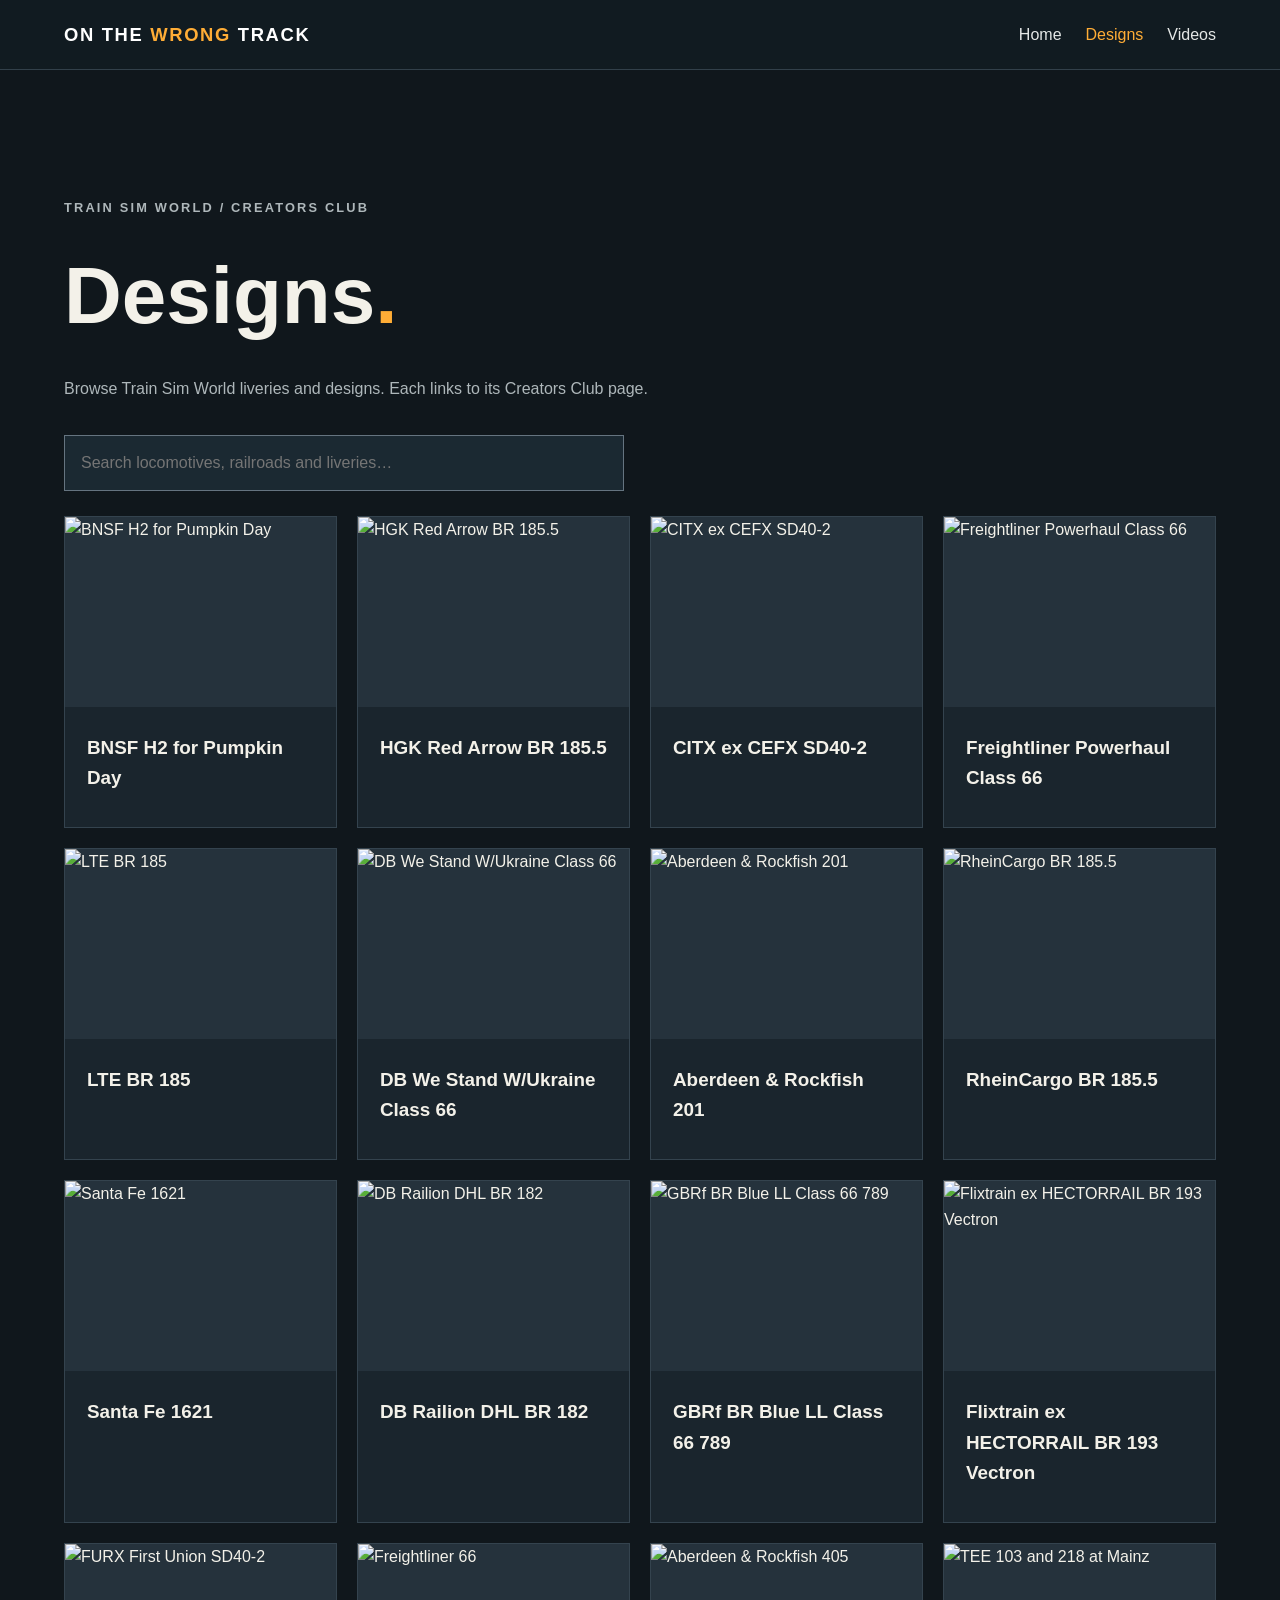
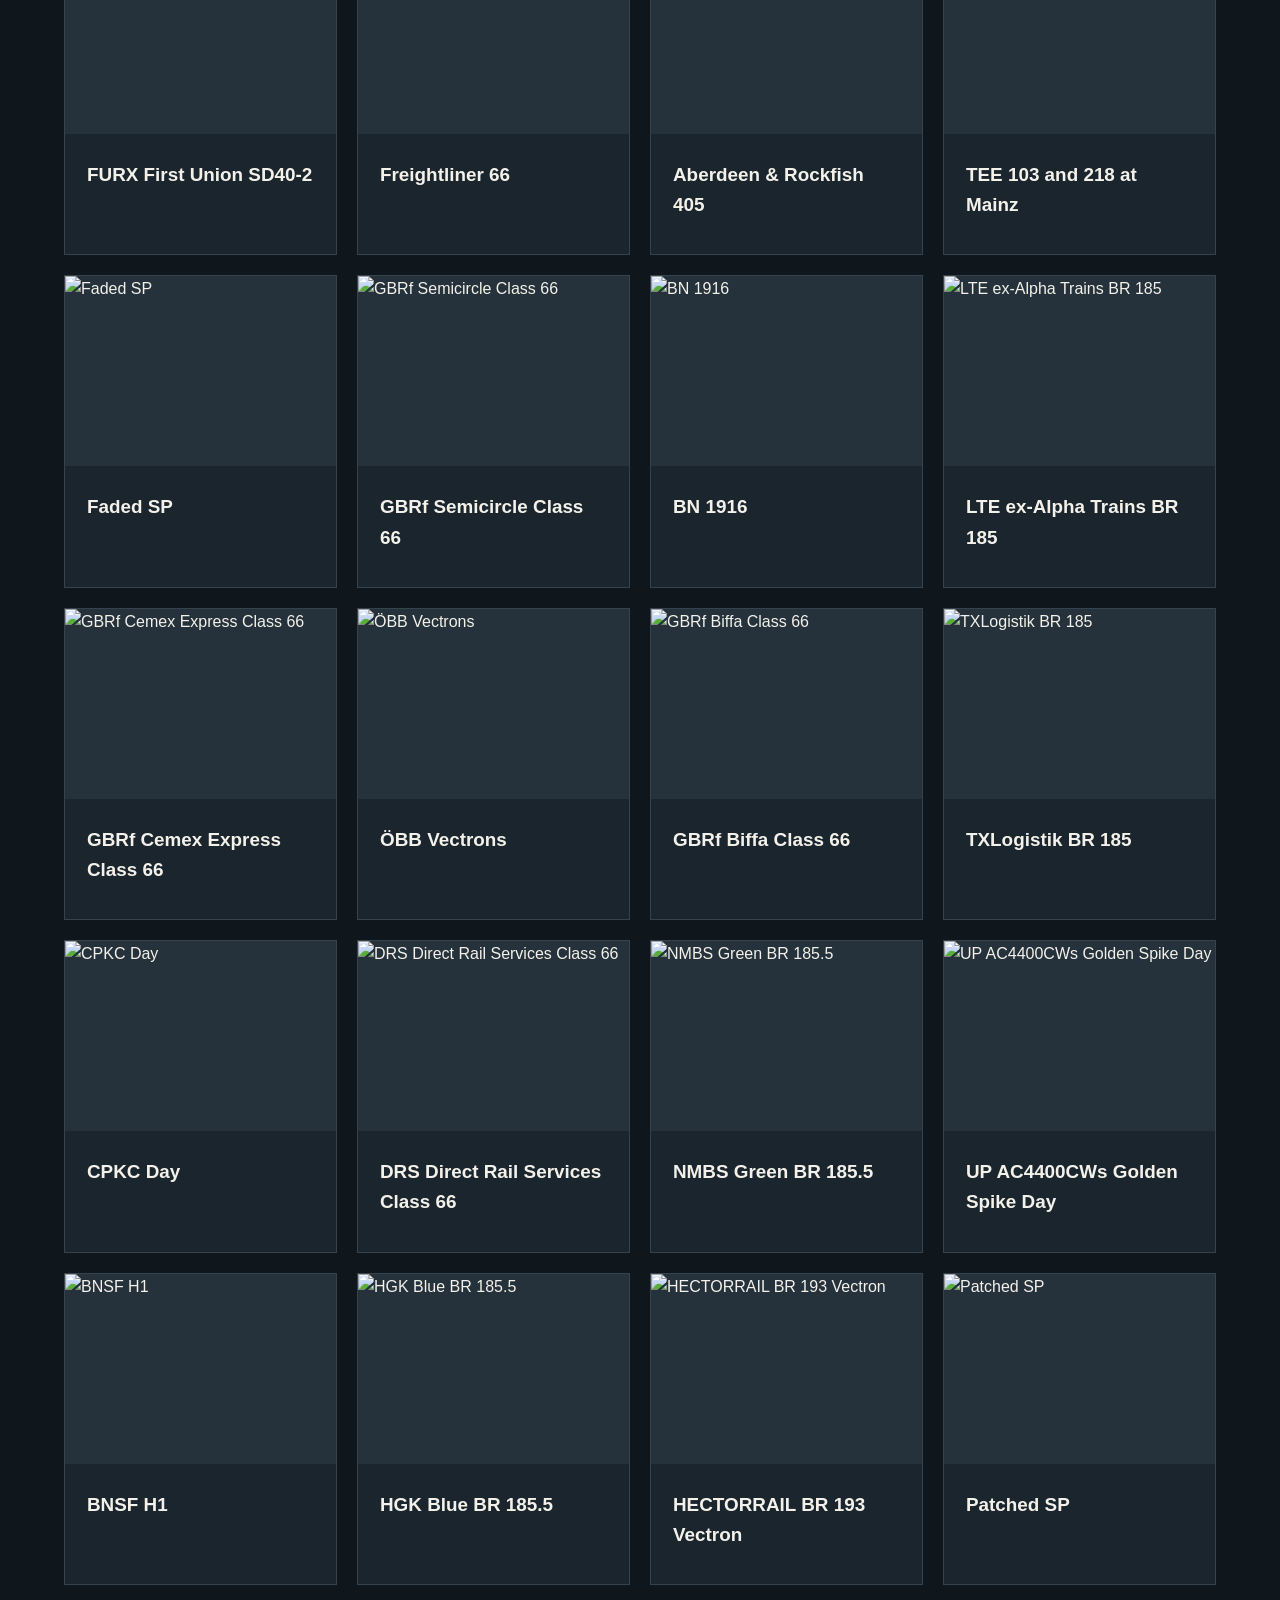
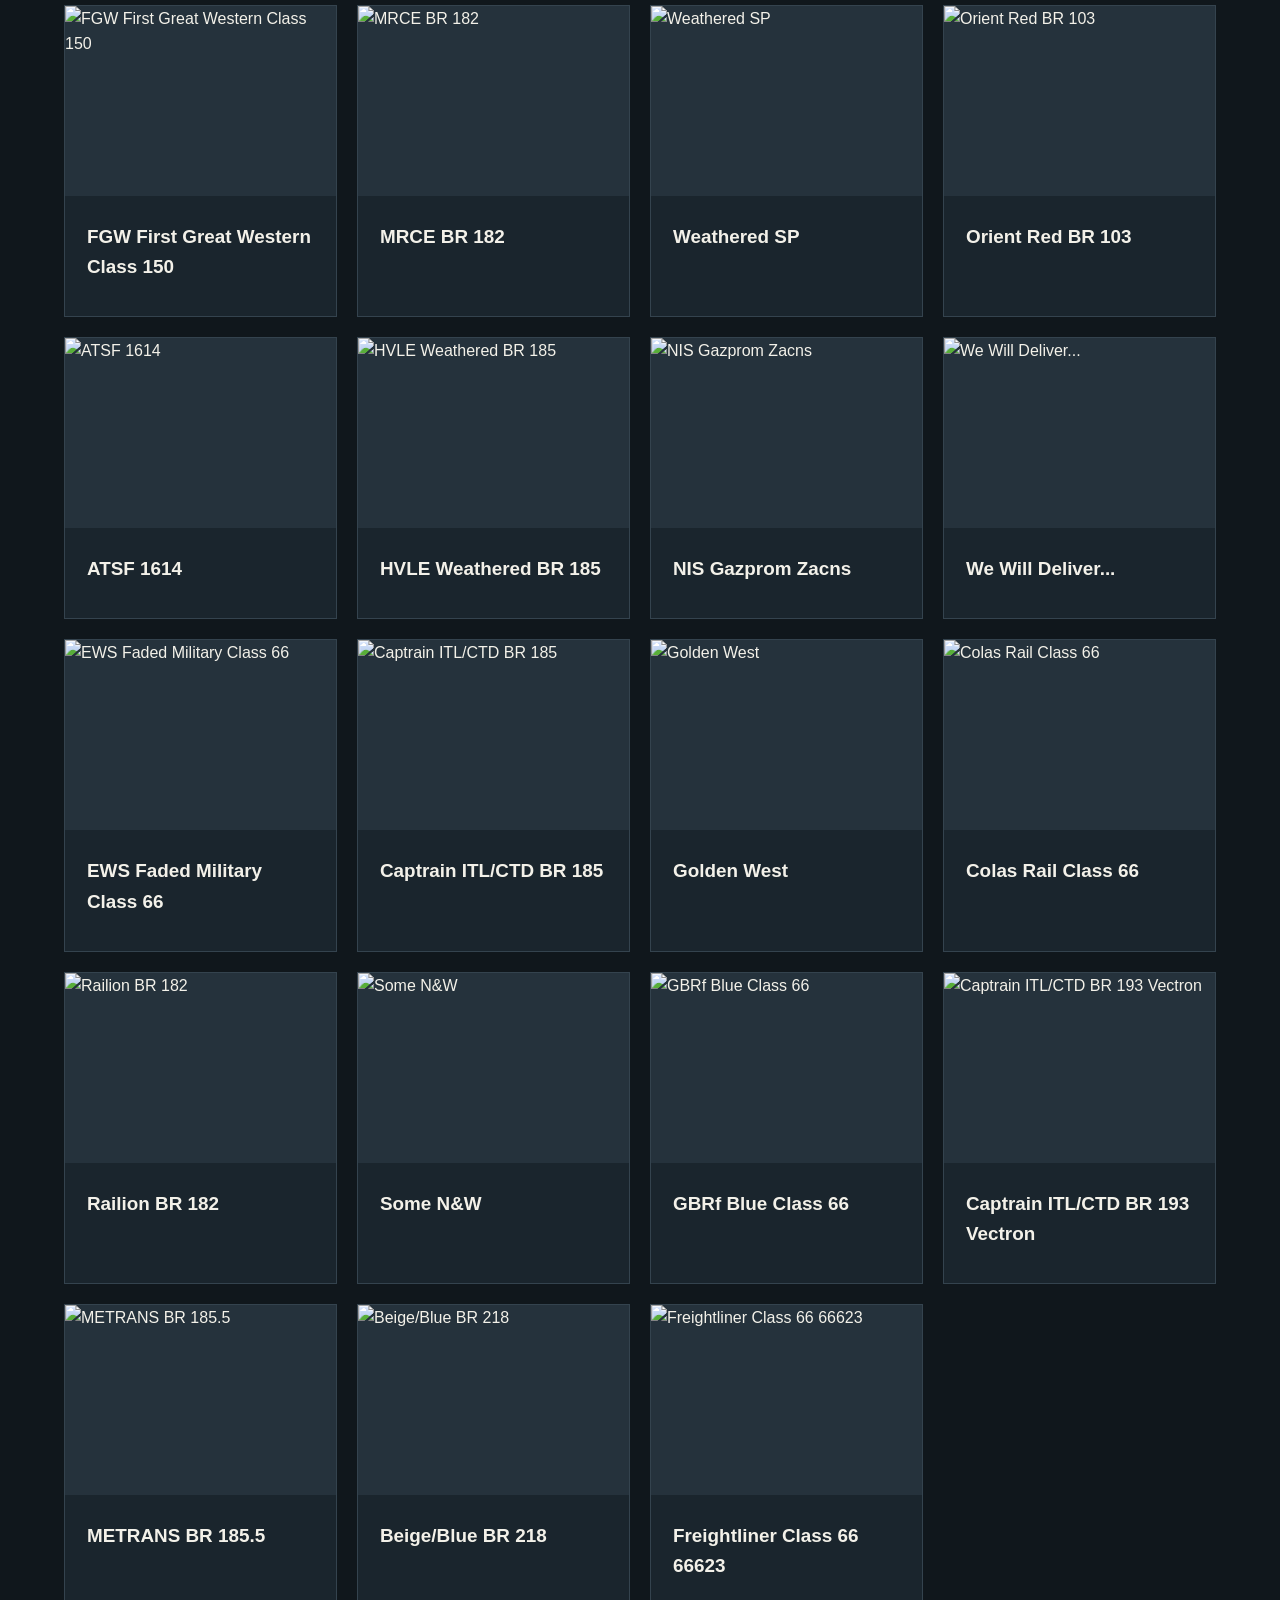
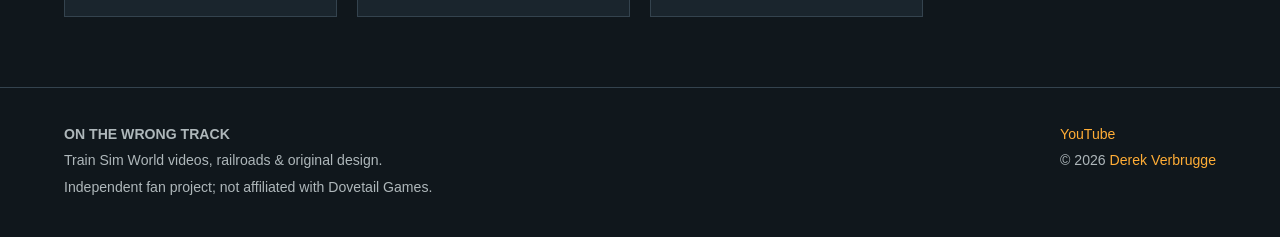
==== designs.html @ 0ad1ffff "Refresh cached styling and clickable design cards" ====
<!doctype html><html lang="en"><head><meta charset="utf-8"><meta name="viewport" content="width=device-width,initial-scale=1"><title>Designs | On the Wrong Track</title><link rel="stylesheet" href="style.css?v=20261029d"></head><body><div data-header></div><main><section class="pagehead"><p class="eyebrow">TRAIN SIM WORLD / CREATORS CLUB</p><h1>Designs<span class="accent">.</span></h1><p>Browse Train Sim World liveries and designs. Each links to its Creators Club page.</p><input id="search" type="search" placeholder="Search locomotives, railroads and liveries…" aria-label="Search designs"></section><div id="design-grid" class="cards"></div></main><div data-footer></div><script src="header.js" defer></script><script src="footer.js" defer></script><script src="app.js?v=20261029d" defer></script></body></html>
---- style.css ----
:root{color-scheme:dark;--bg:#10171c;--panel:#1a252d;--ink:#f3f1e9;--muted:#aeb7ba;--accent:#ffad36}*{box-sizing:border-box}body{margin:0;background:var(--bg);color:var(--ink);font:16px/1.6 Helvetica,Arial,sans-serif}a{color:var(--accent);text-decoration:none}a:hover{text-decoration:none}header{border-bottom:1px solid #32404a;background:#111b21}nav{max-width:1200px;margin:auto;padding:20px 24px;display:flex;align-items:center;justify-content:space-between;gap:16px;flex-wrap:wrap}.brand{font-size:1.15rem;letter-spacing:.09em;font-weight:900;color:white}.brand b,.accent{color:var(--accent)}.navlinks{display:flex;gap:24px}.navlinks a{color:#e4e7e6}.navlinks a[aria-current]{color:var(--accent)}main{max-width:1200px;margin:auto;padding:0 24px 70px}.hero{padding:100px 0 90px;border-bottom:1px solid #30404a}.hero h1{font-size:clamp(3rem,9vw,7.5rem);line-height:.95;letter-spacing:-.05em;margin:20px 0}.hero>p:not(.eyebrow){max-width:620px;color:var(--muted);font-size:1.2rem}.eyebrow{color:var(--accent);font-size:.8rem;font-weight:800;letter-spacing:.17em;text-transform:uppercase}.actions{display:flex;gap:12px;flex-wrap:wrap;margin-top:28px}.button{background:var(--accent);color:#14191c;padding:12px 20px;font-weight:800}.button.secondary{background:transparent;border:1px solid #84919a;color:white}section:not(.hero){margin-top:65px}.section-title{display:flex;justify-content:space-between;align-items:end;gap:16px;margin-bottom:20px}.section-title h2{margin:0;font-size:2rem}.section-title .eyebrow{margin:0}.cards{display:grid;grid-template-columns:repeat(3,minmax(0,1fr));gap:20px}.card{background:var(--panel);border:1px solid #34434e;overflow:hidden}.card .body{padding:22px}.card h3{margin:4px 0 12px;font-size:1.18rem}.card p,.muted{color:var(--muted)}.card .date{color:var(--accent);font-size:.78rem}.art{height:165px;background:linear-gradient(145deg,#354958,#17252e);display:grid;place-items:center;text-align:center;color:#c9d1d5;font-weight:800;letter-spacing:.12em}.video{width:100%;aspect-ratio:16/9;border:0;display:block}.pagehead{padding:50px 0 25px}.pagehead h1{font-size:clamp(3rem,7vw,5rem);margin:0}.pagehead p{color:var(--muted)}input{width:min(100%,560px);padding:14px 16px;background:#1b2932;border:1px solid #657480;color:white;font:inherit;margin-top:18px}.notice{padding:22px;border:1px dashed #647481;color:var(--muted);grid-column:1/-1}footer{border-top:1px solid #34434e;padding:35px max(24px,calc((100vw - 1152px)/2));display:flex;justify-content:space-between;gap:24px;flex-wrap:wrap;color:var(--muted);font-size:.88rem}footer p{margin:4px 0}@media(max-width:850px){.cards{grid-template-columns:repeat(2,minmax(0,1fr))}}@media(max-width:560px){.cards{grid-template-columns:1fr}.hero{padding:70px 0}.section-title{align-items:start}.navlinks{gap:15px}}
.x-container{display:block}.x-feed{max-width:100%;width:100%;min-height:580px}.x-feed iframe{max-width:100%!important}

/* Consistent responsive media crops */
.design-image{display:block;width:100%;height:auto;aspect-ratio:16/9;object-fit:cover;object-position:center;background:#25323c}
.card{min-width:0}

/* Fixed media geometry: prevent tall source screenshots from stretching cards */
.card .design-image{display:block;width:100%;height:190px;max-height:190px;object-fit:cover;object-position:center}
.cards{grid-template-columns:repeat(auto-fit,minmax(min(100%,260px),1fr))}
@media(max-width:600px){.cards{grid-template-columns:1fr}.card .design-image{height:210px;max-height:210px}}

/* Links remain un-underlined in every interaction state. */
a,a:link,a:visited,a:hover,a:focus,a:active{text-decoration:none}
.design-card-link{display:block;color:var(--ink)}
.design-card-link:visited,.design-card-link:hover{color:var(--ink)}
.design-card-link:hover h3,.design-card-link:focus-visible h3{color:var(--accent)}
.design-card-link:focus-visible{outline:2px solid var(--accent);outline-offset:3px}
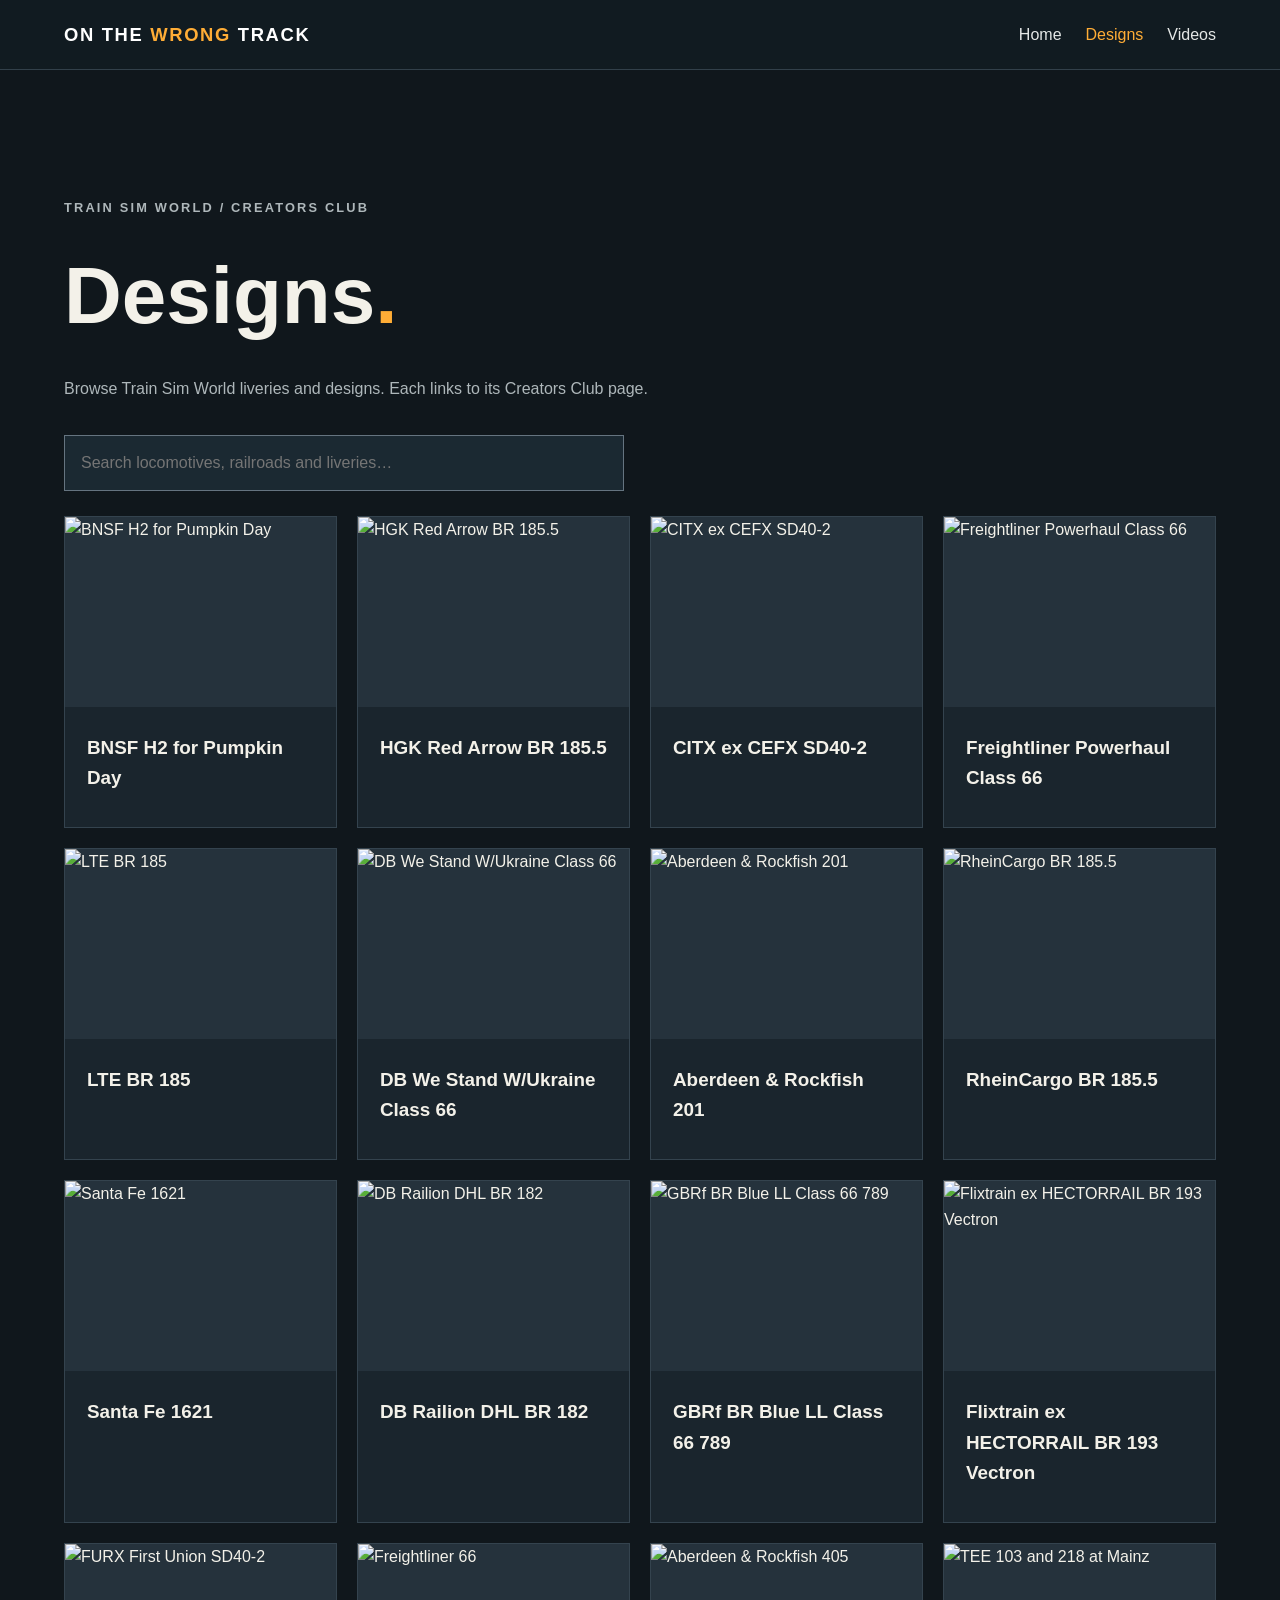
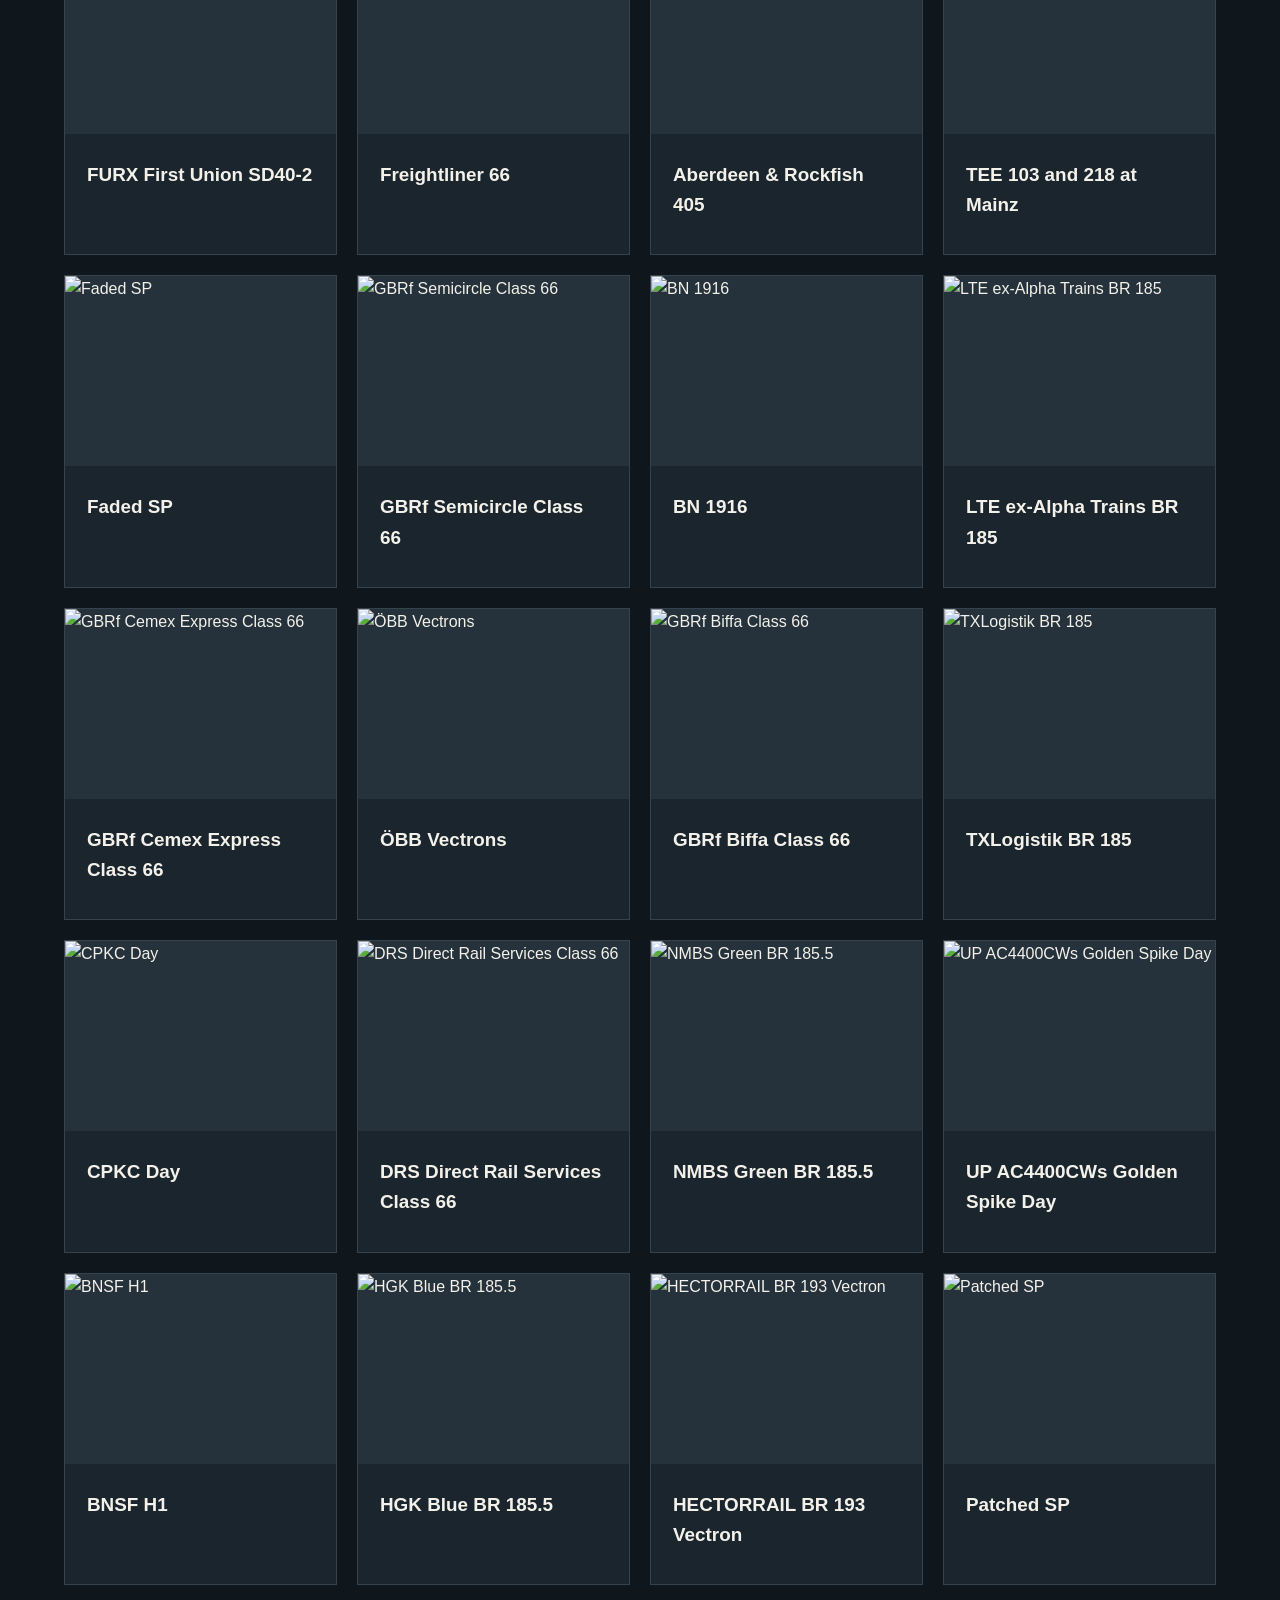
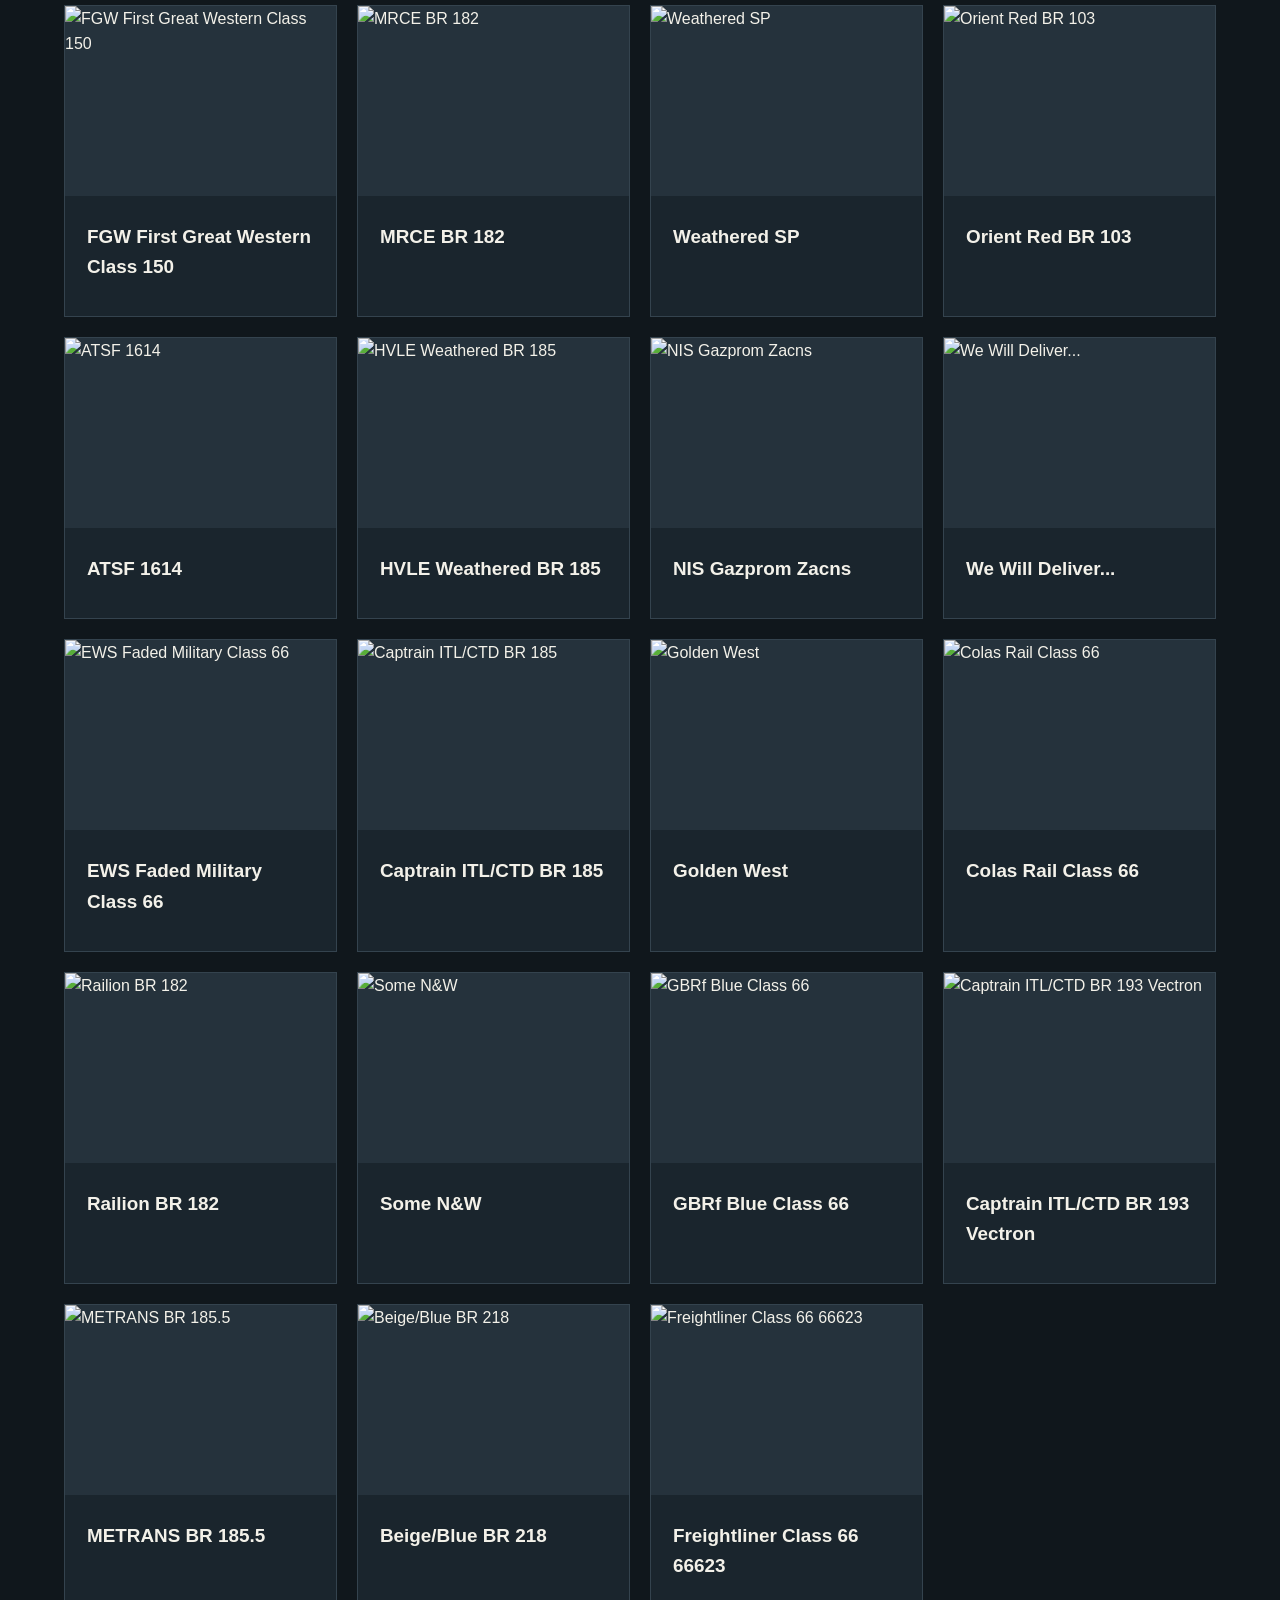
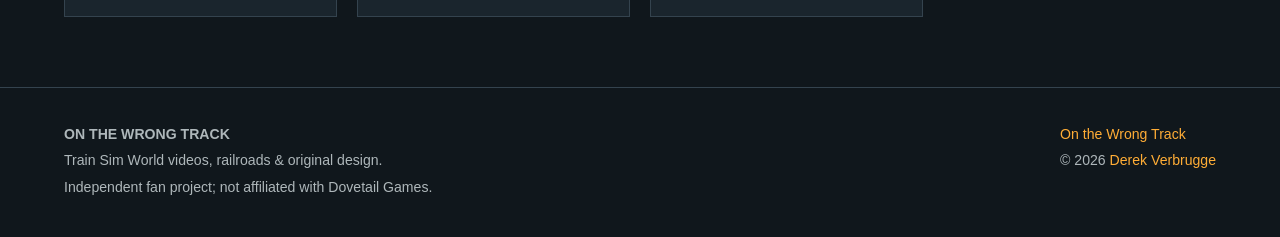
==== commit 12d7db50: "Refresh footer across all pages" ====
--- a/designs.html
+++ b/designs.html
@@ -1 +1 @@
-<!doctype html><html lang="en"><head><meta charset="utf-8"><meta name="viewport" content="width=device-width,initial-scale=1"><title>Designs | On the Wrong Track</title><link rel="stylesheet" href="style.css?v=20261029d"></head><body><div data-header></div><main><section class="pagehead"><p class="eyebrow">TRAIN SIM WORLD / CREATORS CLUB</p><h1>Designs<span class="accent">.</span></h1><p>Browse Train Sim World liveries and designs. Each links to its Creators Club page.</p><input id="search" type="search" placeholder="Search locomotives, railroads and liveries…" aria-label="Search designs"></section><div id="design-grid" class="cards"></div></main><div data-footer></div><script src="header.js" defer></script><script src="footer.js" defer></script><script src="app.js?v=20261029d" defer></script></body></html>+<!doctype html><html lang="en"><head><meta charset="utf-8"><meta name="viewport" content="width=device-width,initial-scale=1"><title>Designs | On the Wrong Track</title><link rel="stylesheet" href="style.css?v=20261029d"></head><body><div data-header></div><main><section class="pagehead"><p class="eyebrow">TRAIN SIM WORLD / CREATORS CLUB</p><h1>Designs<span class="accent">.</span></h1><p>Browse Train Sim World liveries and designs. Each links to its Creators Club page.</p><input id="search" type="search" placeholder="Search locomotives, railroads and liveries…" aria-label="Search designs"></section><div id="design-grid" class="cards"></div></main><div data-footer></div><script src="header.js?v=20261029e" defer></script><script src="footer.js?v=20261029f" defer></script><script src="app.js?v=20261029d" defer></script></body></html>
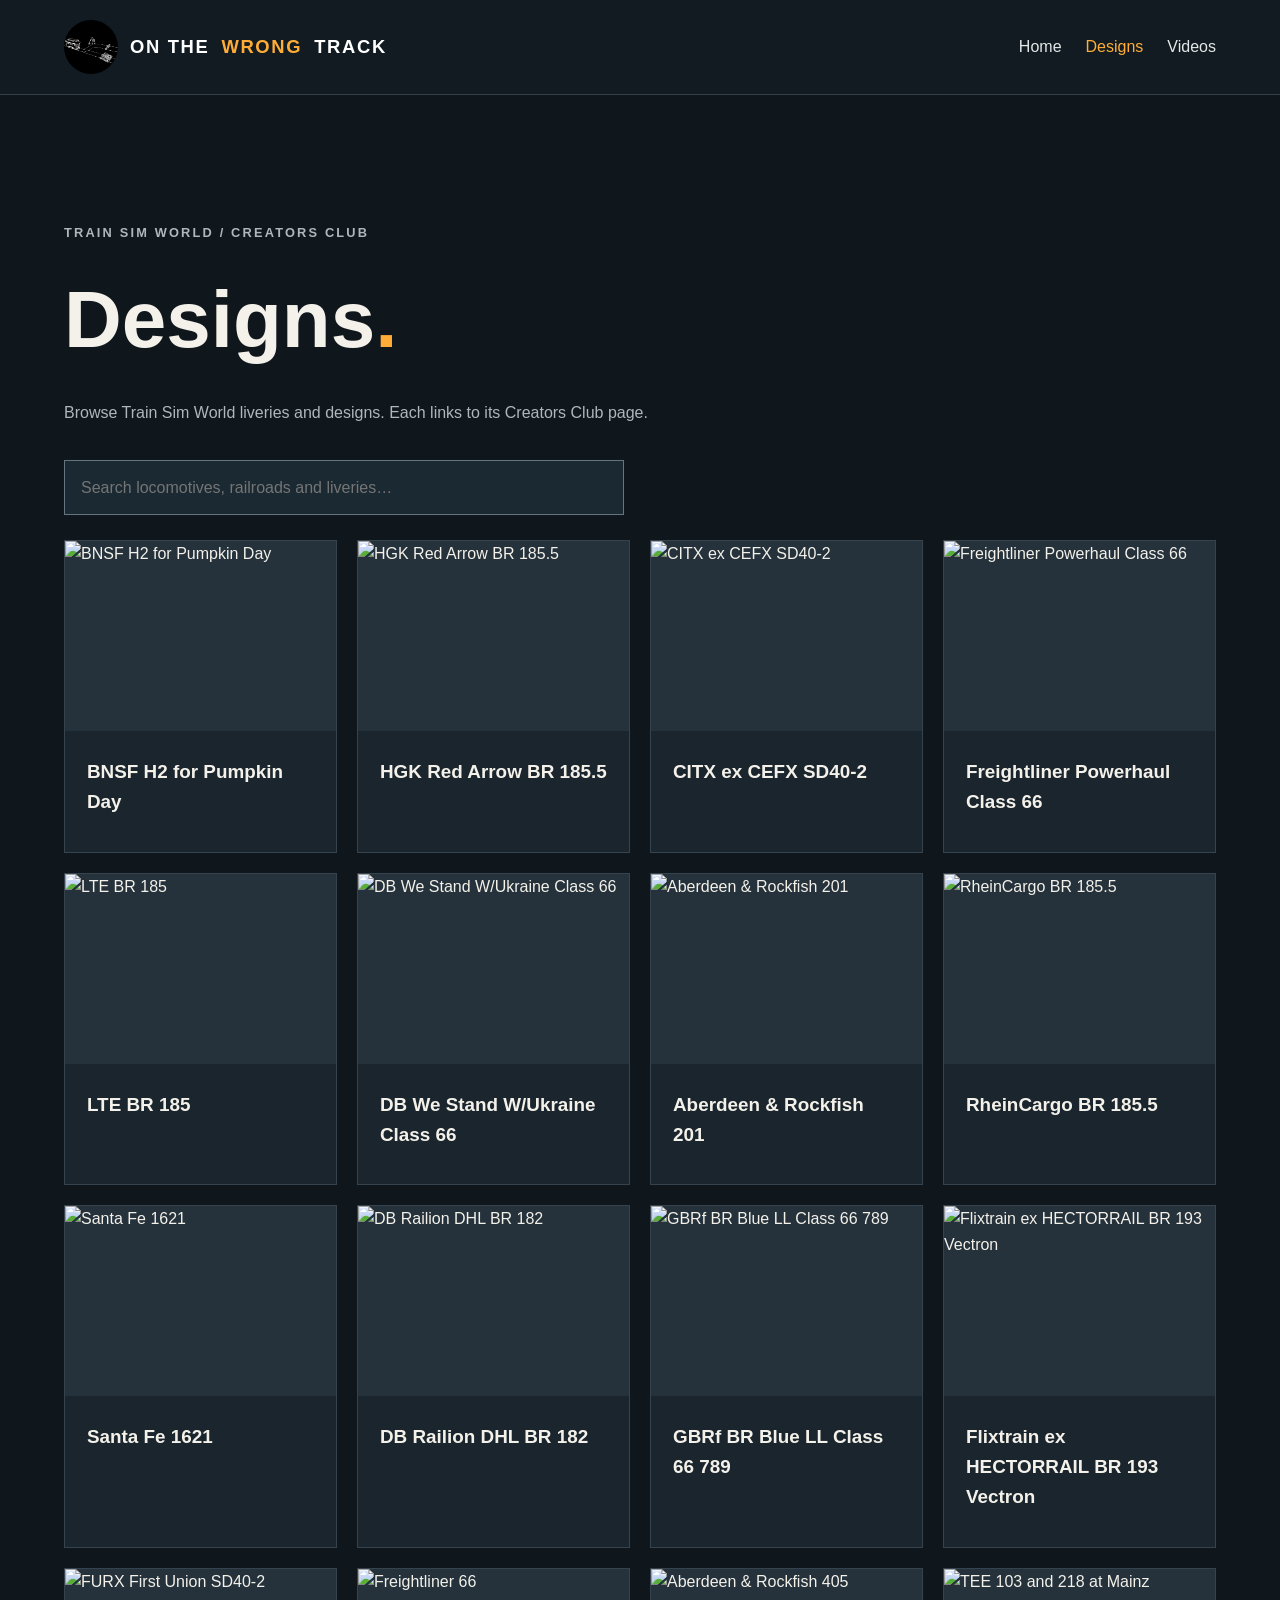
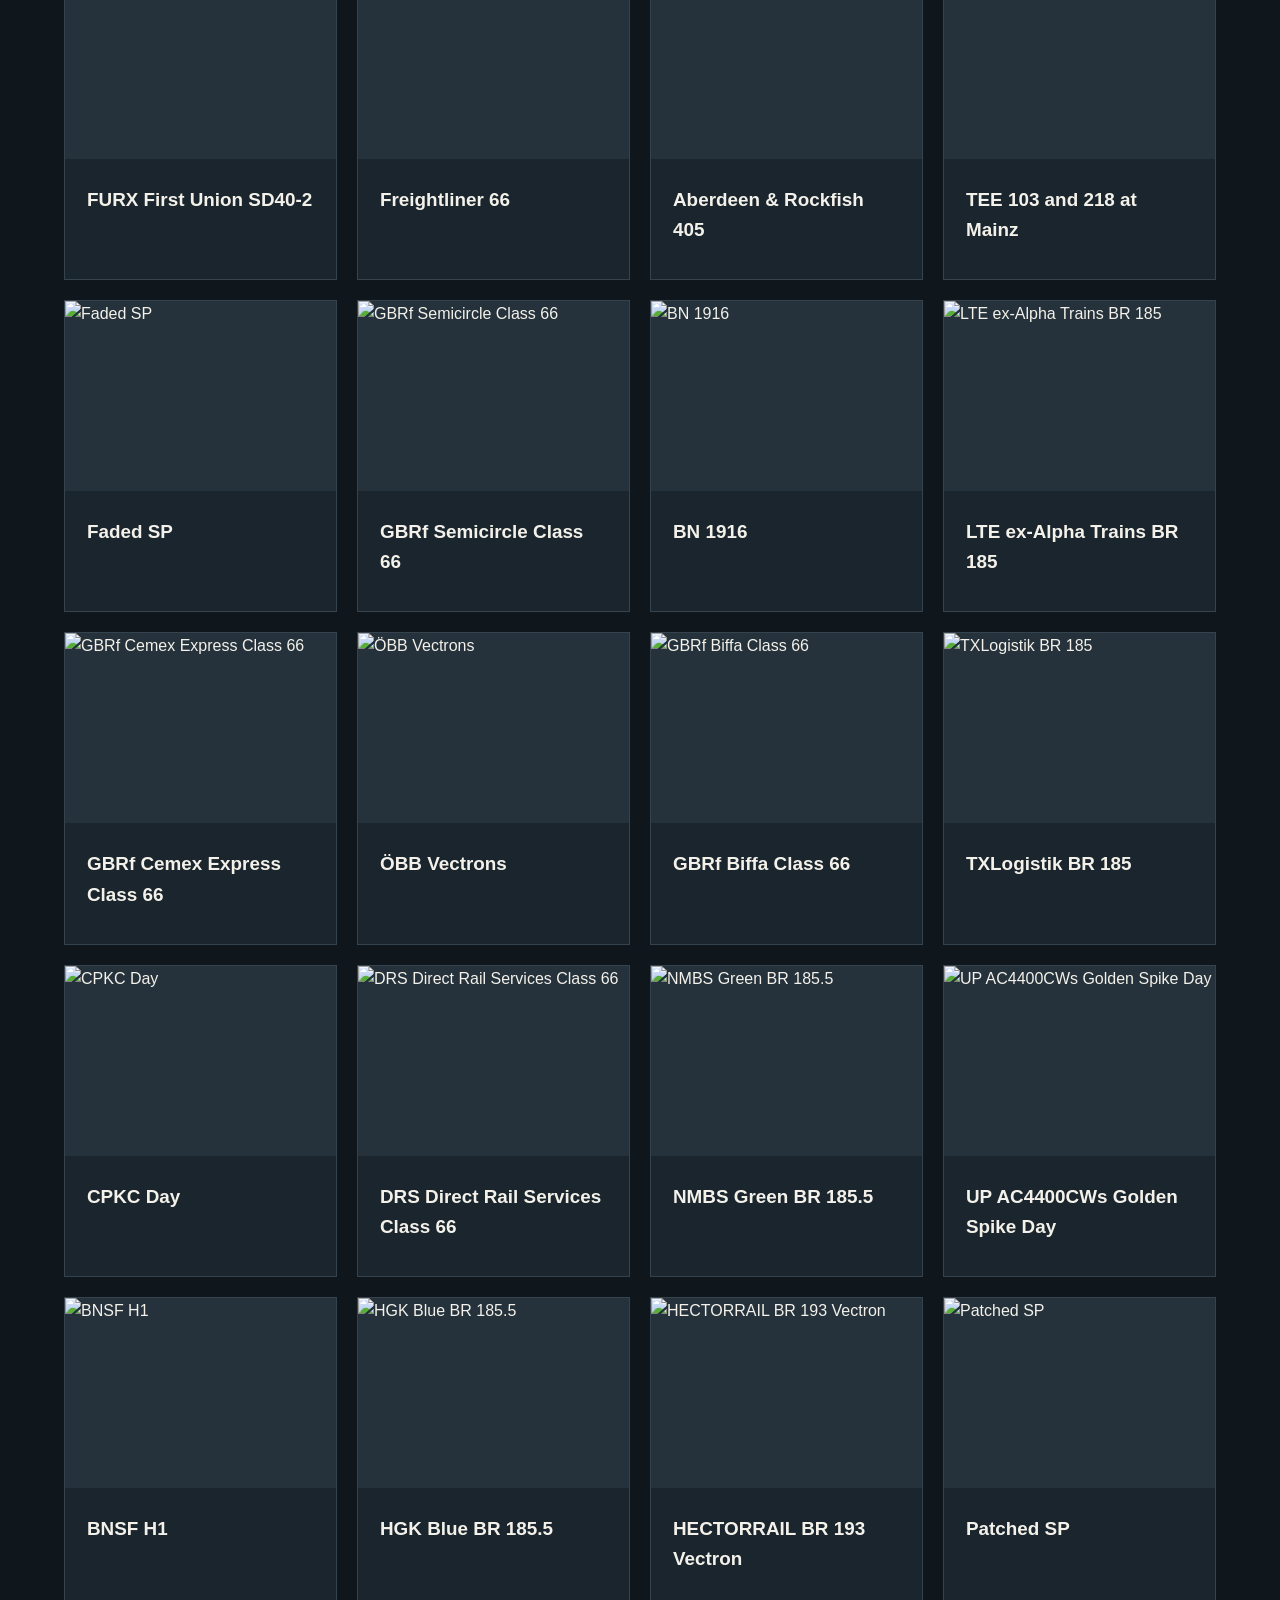
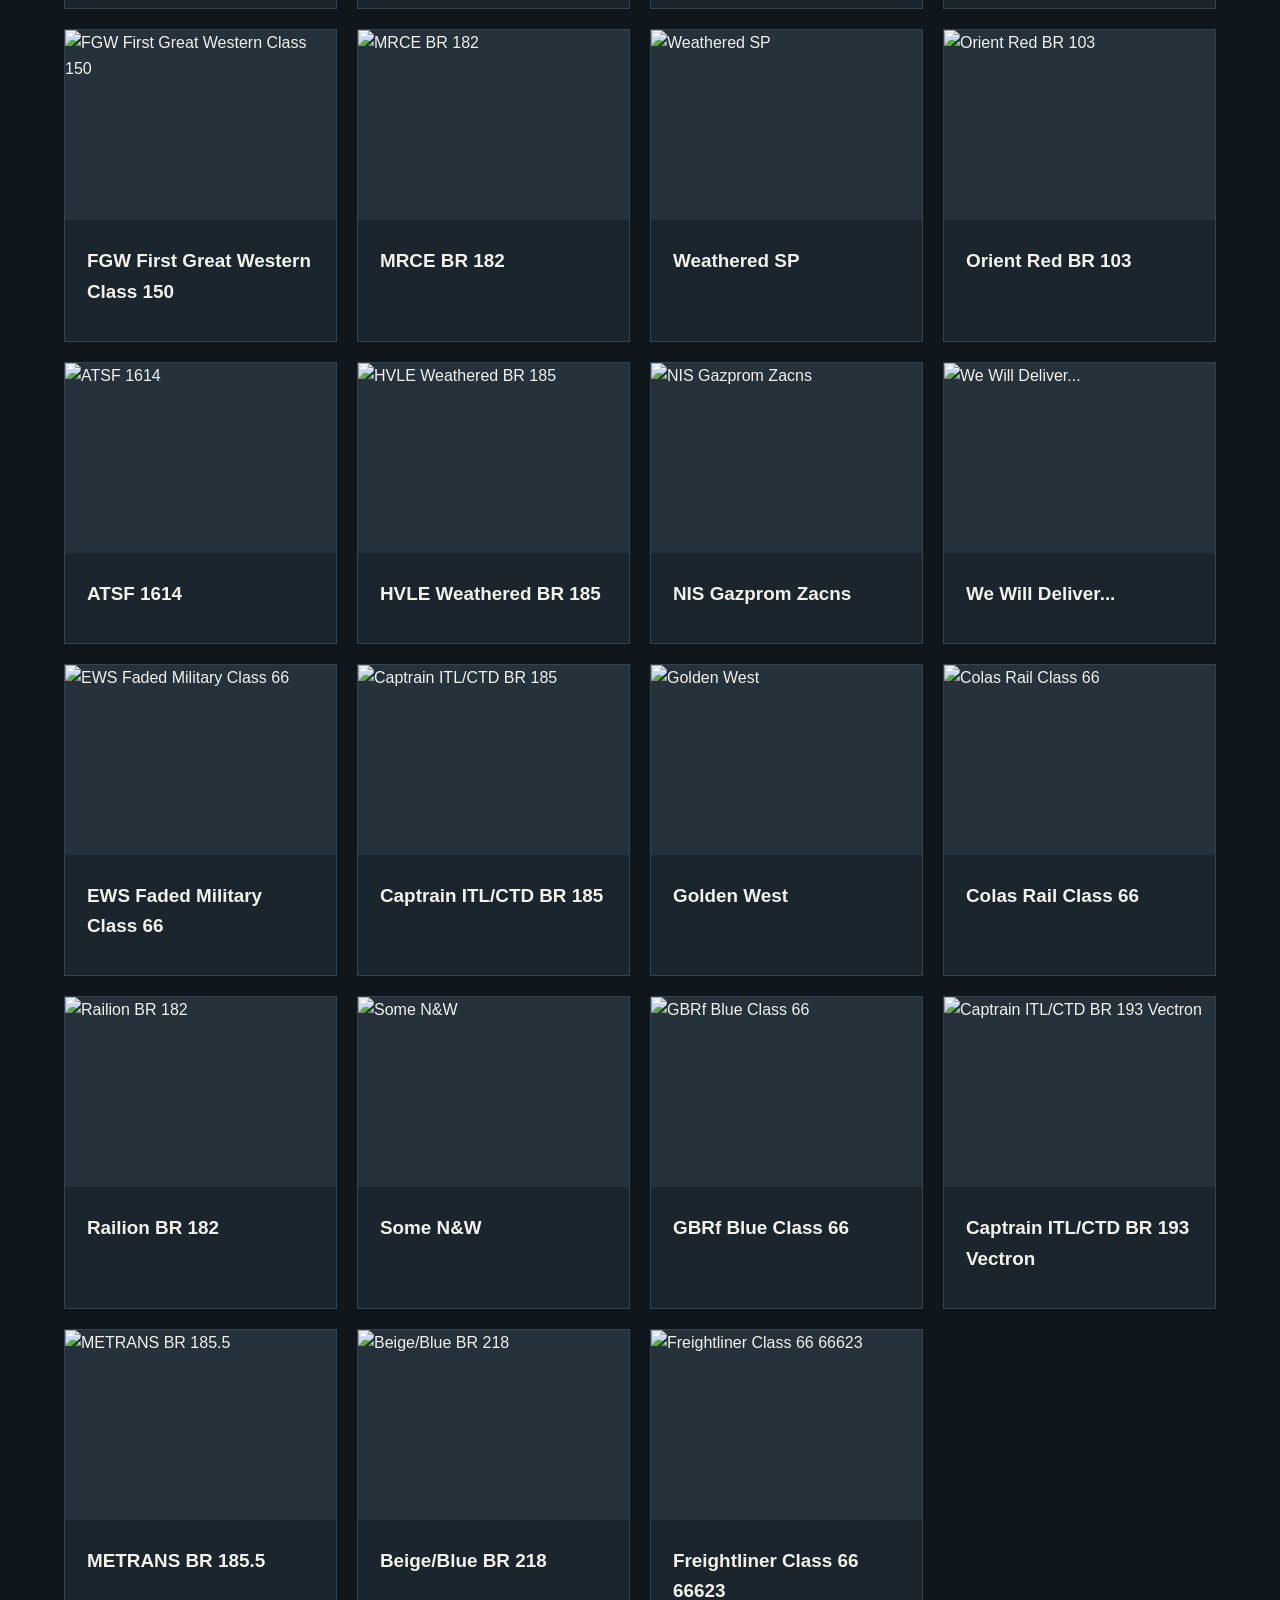
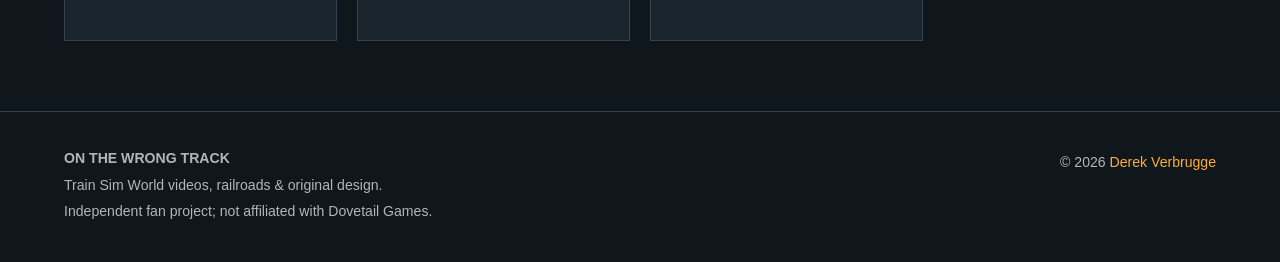
==== commit 9c118008: "Force updated shared header logo and copyright footer" ====
--- a/designs.html
+++ b/designs.html
@@ -1 +1 @@
-<!doctype html><html lang="en"><head><meta charset="utf-8"><meta name="viewport" content="width=device-width,initial-scale=1"><title>Designs | On the Wrong Track</title><link rel="stylesheet" href="style.css?v=20261029d"></head><body><div data-header></div><main><section class="pagehead"><p class="eyebrow">TRAIN SIM WORLD / CREATORS CLUB</p><h1>Designs<span class="accent">.</span></h1><p>Browse Train Sim World liveries and designs. Each links to its Creators Club page.</p><input id="search" type="search" placeholder="Search locomotives, railroads and liveries…" aria-label="Search designs"></section><div id="design-grid" class="cards"></div></main><div data-footer></div><script src="header.js?v=20261029e" defer></script><script src="footer.js?v=20261029f" defer></script><script src="app.js?v=20261029d" defer></script></body></html>+<!doctype html><html lang="en"><head><meta charset="utf-8"><meta name="viewport" content="width=device-width,initial-scale=1"><title>Designs | On the Wrong Track</title><link rel="stylesheet" href="style.css?v=20261029d"></head><body><div data-header></div><main><section class="pagehead"><p class="eyebrow">TRAIN SIM WORLD / CREATORS CLUB</p><h1>Designs<span class="accent">.</span></h1><p>Browse Train Sim World liveries and designs. Each links to its Creators Club page.</p><input id="search" type="search" placeholder="Search locomotives, railroads and liveries…" aria-label="Search designs"></section><div id="design-grid" class="cards"></div></main><div data-footer></div><script src="header.js?v=20261029g" defer></script><script src="footer.js?v=20261029g" defer></script><script src="app.js?v=20261029d" defer></script></body></html>
--- a/style.css
+++ b/style.css
@@ -16,3 +16,11 @@
 .design-card-link:visited,.design-card-link:hover{color:var(--ink)}
 .design-card-link:hover h3,.design-card-link:focus-visible h3{color:var(--accent)}
 .design-card-link:focus-visible{outline:2px solid var(--accent);outline-offset:3px}
+
+.footer-title{font-weight:800;color:var(--muted);text-decoration:none}.footer-title:hover,.footer-title:focus{text-decoration:none;color:var(--accent)}
+
+/* Channel avatar beside the shared wordmark */
+.brand{display:inline-flex;align-items:center;gap:12px}
+.site-logo{width:54px;height:54px;border-radius:50%;object-fit:cover;flex-shrink:0}
+.site-logo[hidden]{display:none}
+@media(max-width:560px){.site-logo{width:44px;height:44px}}
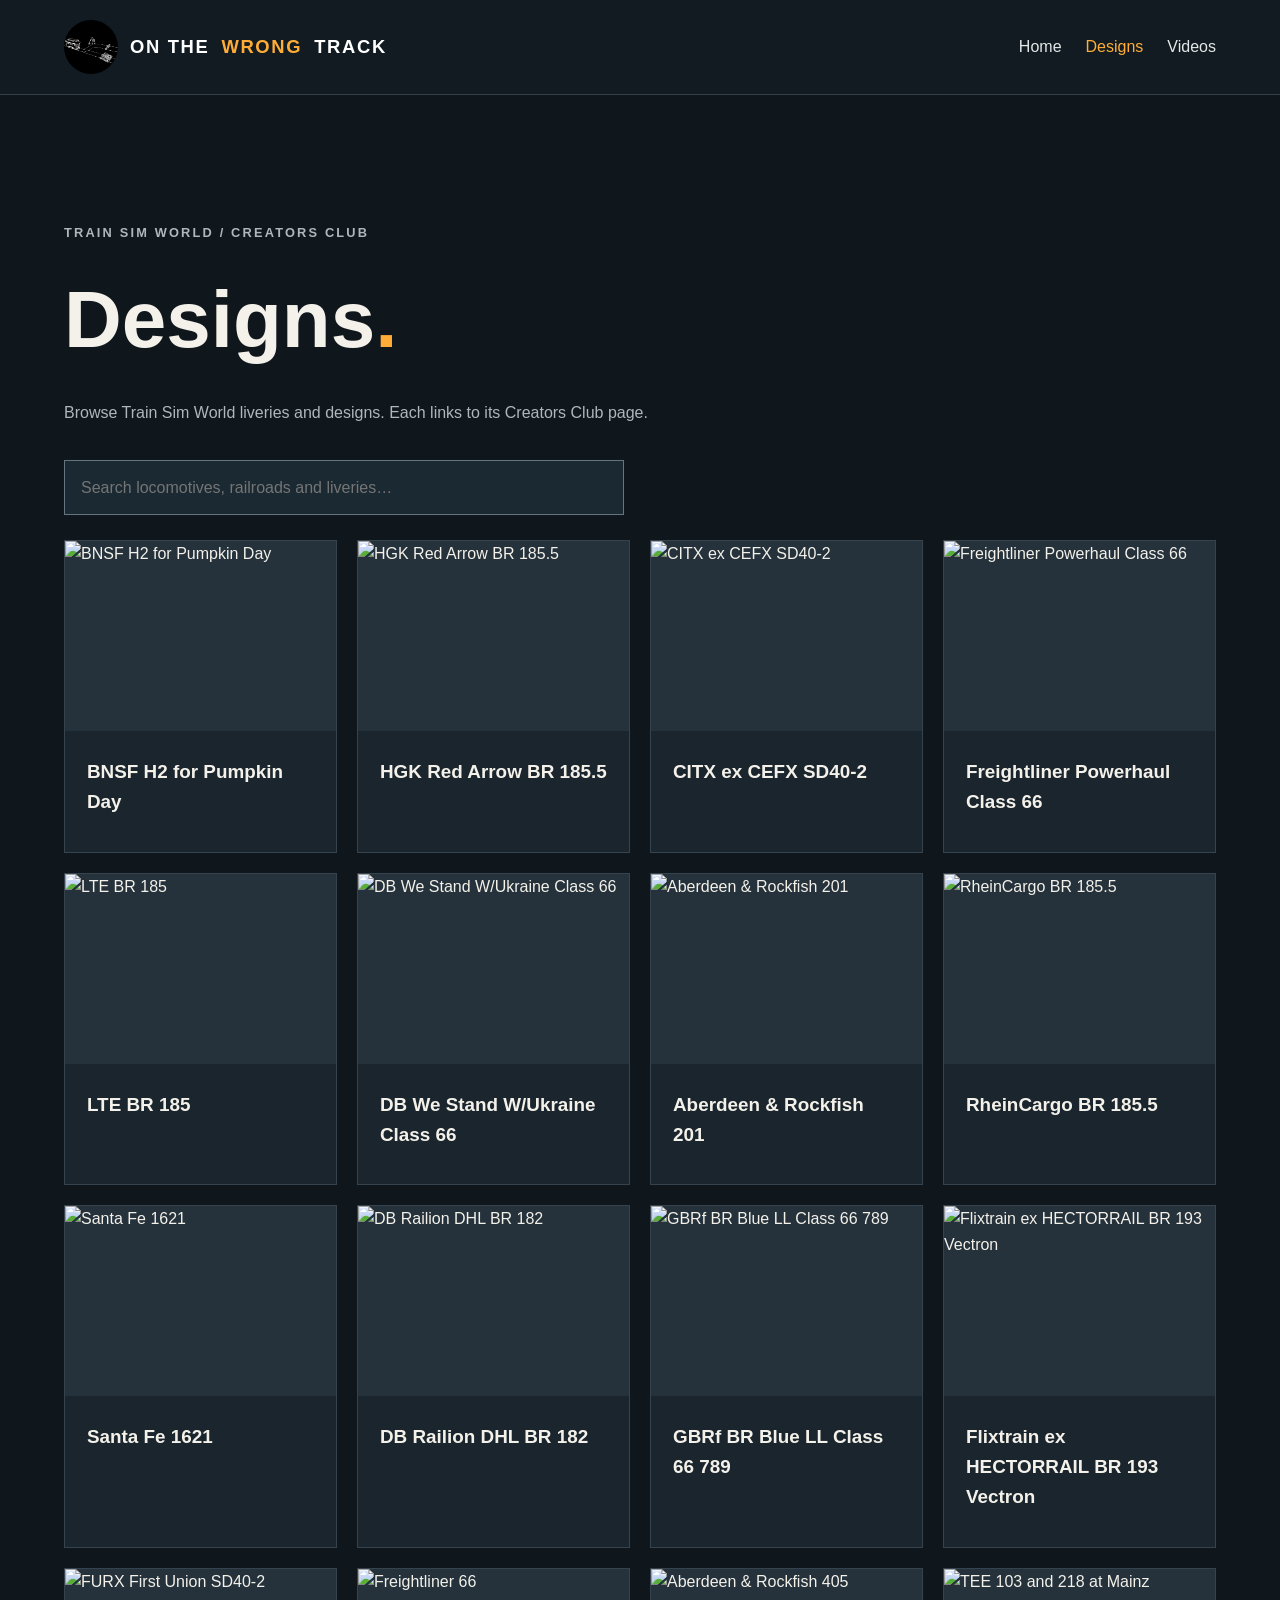
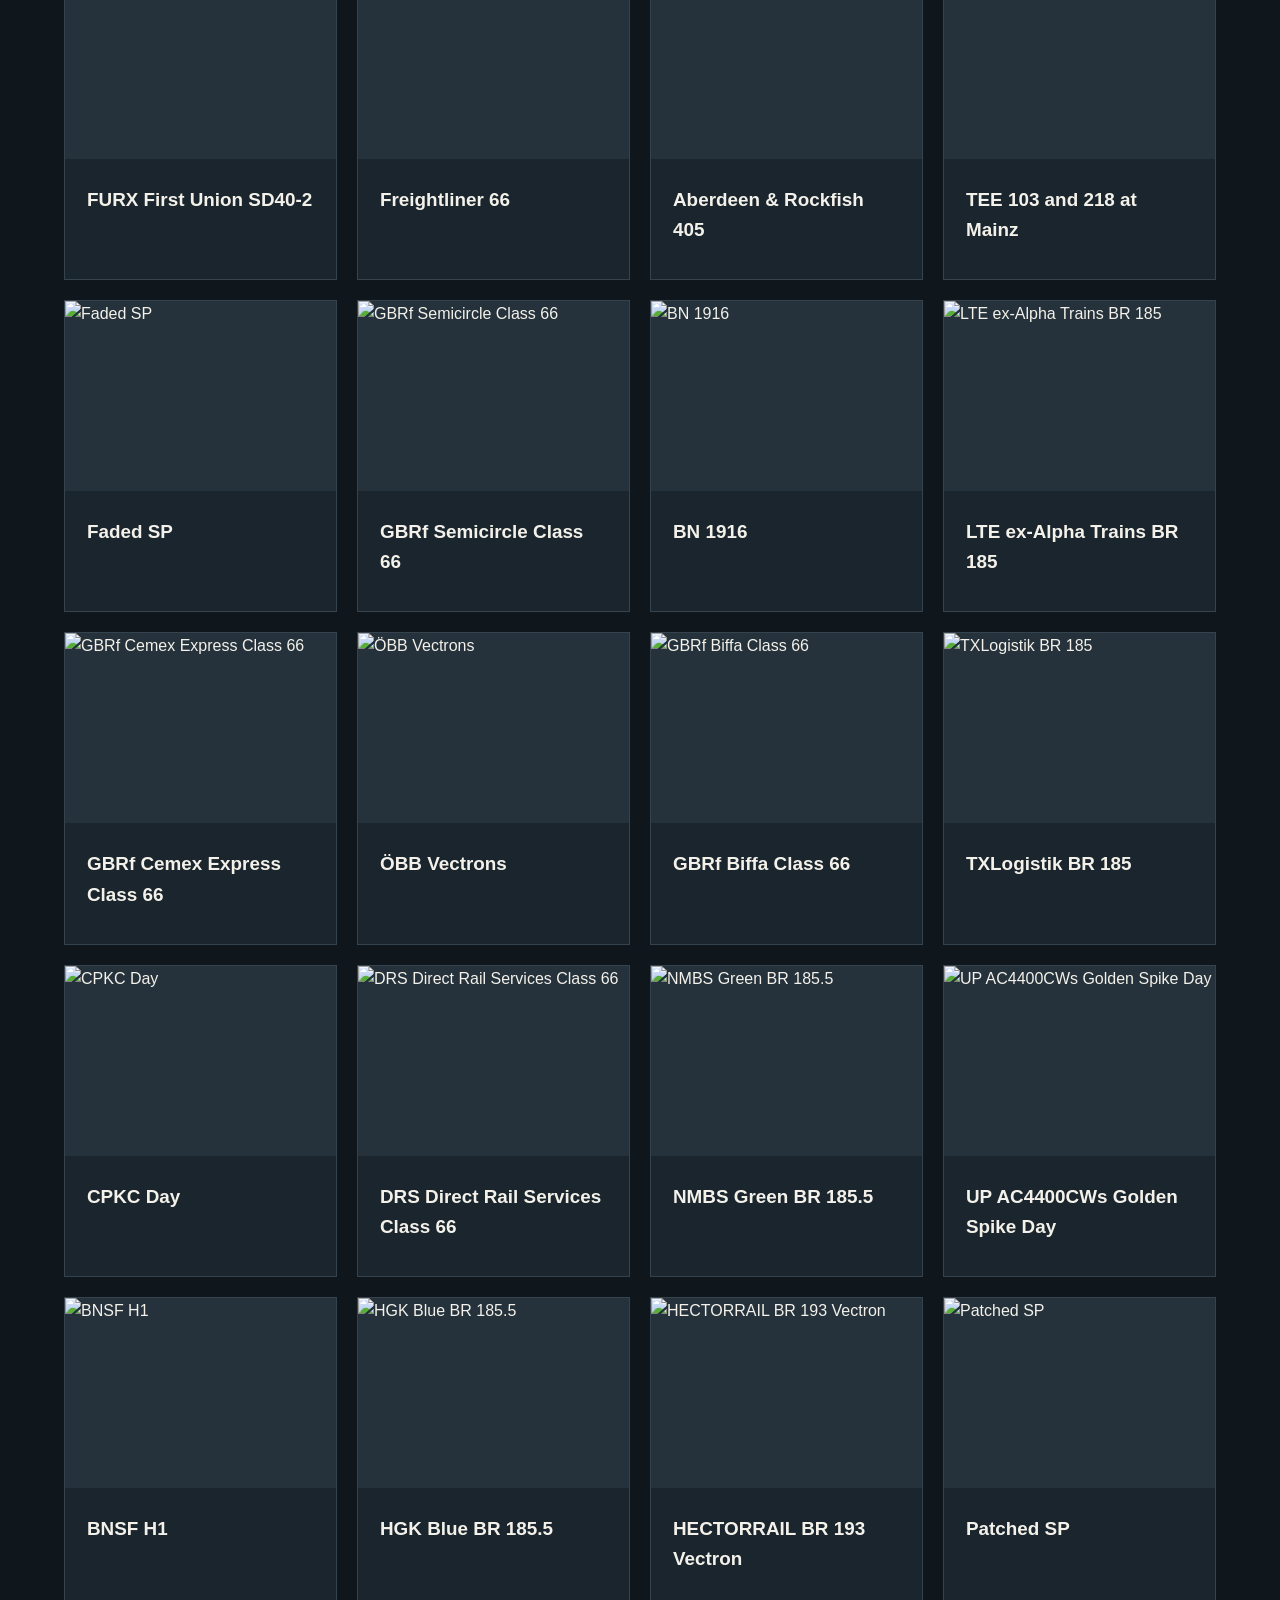
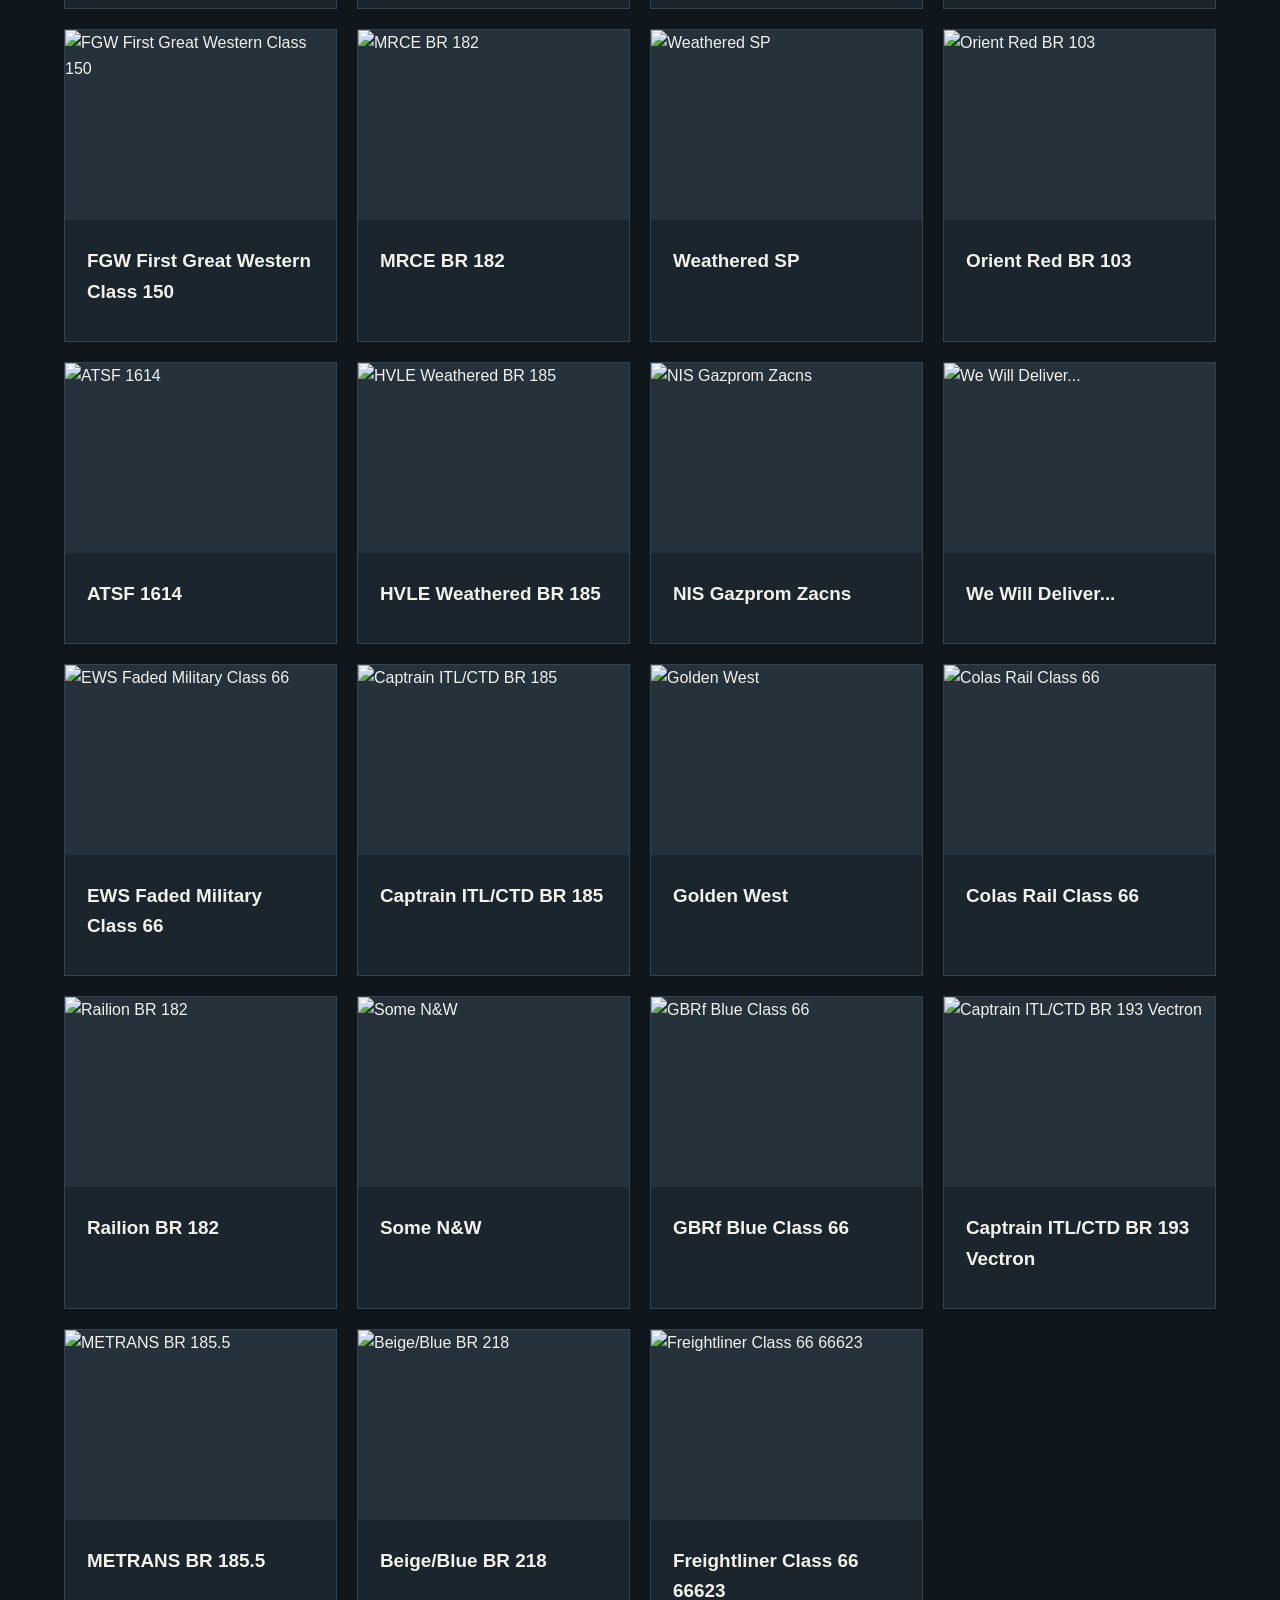
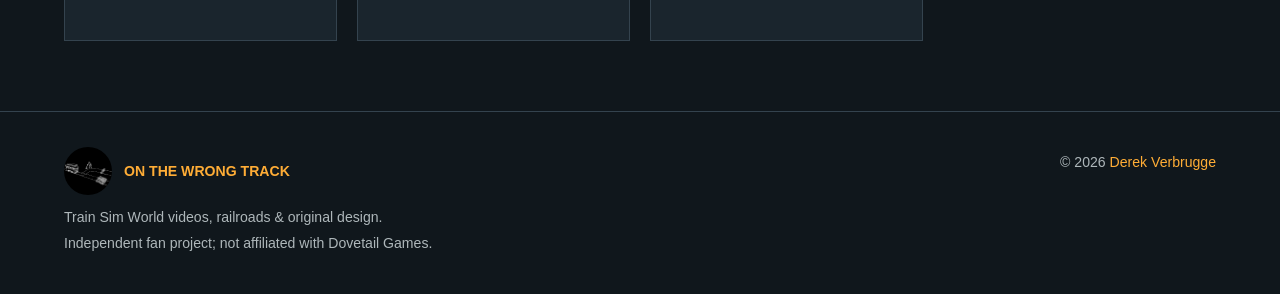
==== commit ac8d50d0: "Load updated footer branding on designs.html" ====
--- a/designs.html
+++ b/designs.html
@@ -1 +1 @@
-<!doctype html><html lang="en"><head><meta charset="utf-8"><meta name="viewport" content="width=device-width,initial-scale=1"><title>Designs | On the Wrong Track</title><link rel="stylesheet" href="style.css?v=20261029d"></head><body><div data-header></div><main><section class="pagehead"><p class="eyebrow">TRAIN SIM WORLD / CREATORS CLUB</p><h1>Designs<span class="accent">.</span></h1><p>Browse Train Sim World liveries and designs. Each links to its Creators Club page.</p><input id="search" type="search" placeholder="Search locomotives, railroads and liveries…" aria-label="Search designs"></section><div id="design-grid" class="cards"></div></main><div data-footer></div><script src="header.js?v=20261029g" defer></script><script src="footer.js?v=20261029g" defer></script><script src="app.js?v=20261029d" defer></script></body></html>+<!doctype html><html lang="en"><head><meta charset="utf-8"><meta name="viewport" content="width=device-width,initial-scale=1"><title>Designs | On the Wrong Track</title><link rel="stylesheet" href="style.css?v=20261029h"></head><body><div data-header></div><main><section class="pagehead"><p class="eyebrow">TRAIN SIM WORLD / CREATORS CLUB</p><h1>Designs<span class="accent">.</span></h1><p>Browse Train Sim World liveries and designs. Each links to its Creators Club page.</p><input id="search" type="search" placeholder="Search locomotives, railroads and liveries…" aria-label="Search designs"></section><div id="design-grid" class="cards"></div></main><div data-footer></div><script src="header.js?v=20261029g" defer></script><script src="footer.js?v=20261029h" defer></script><script src="app.js?v=20261029d" defer></script></body></html>
--- a/style.css
+++ b/style.css
@@ -24,3 +24,9 @@
 .site-logo{width:54px;height:54px;border-radius:50%;object-fit:cover;flex-shrink:0}
 .site-logo[hidden]{display:none}
 @media(max-width:560px){.site-logo{width:44px;height:44px}}
+
+/* Footer channel identity */
+.footer-title,.footer-title:link,.footer-title:visited{display:inline-flex;align-items:center;gap:12px;color:var(--accent);font-weight:800;text-decoration:none}
+.footer-title:hover,.footer-title:focus{color:var(--accent);text-decoration:none}
+.footer-logo{width:48px;height:48px;object-fit:cover;border-radius:50%;flex-shrink:0}
+@media(max-width:560px){.footer-logo{width:42px;height:42px}}
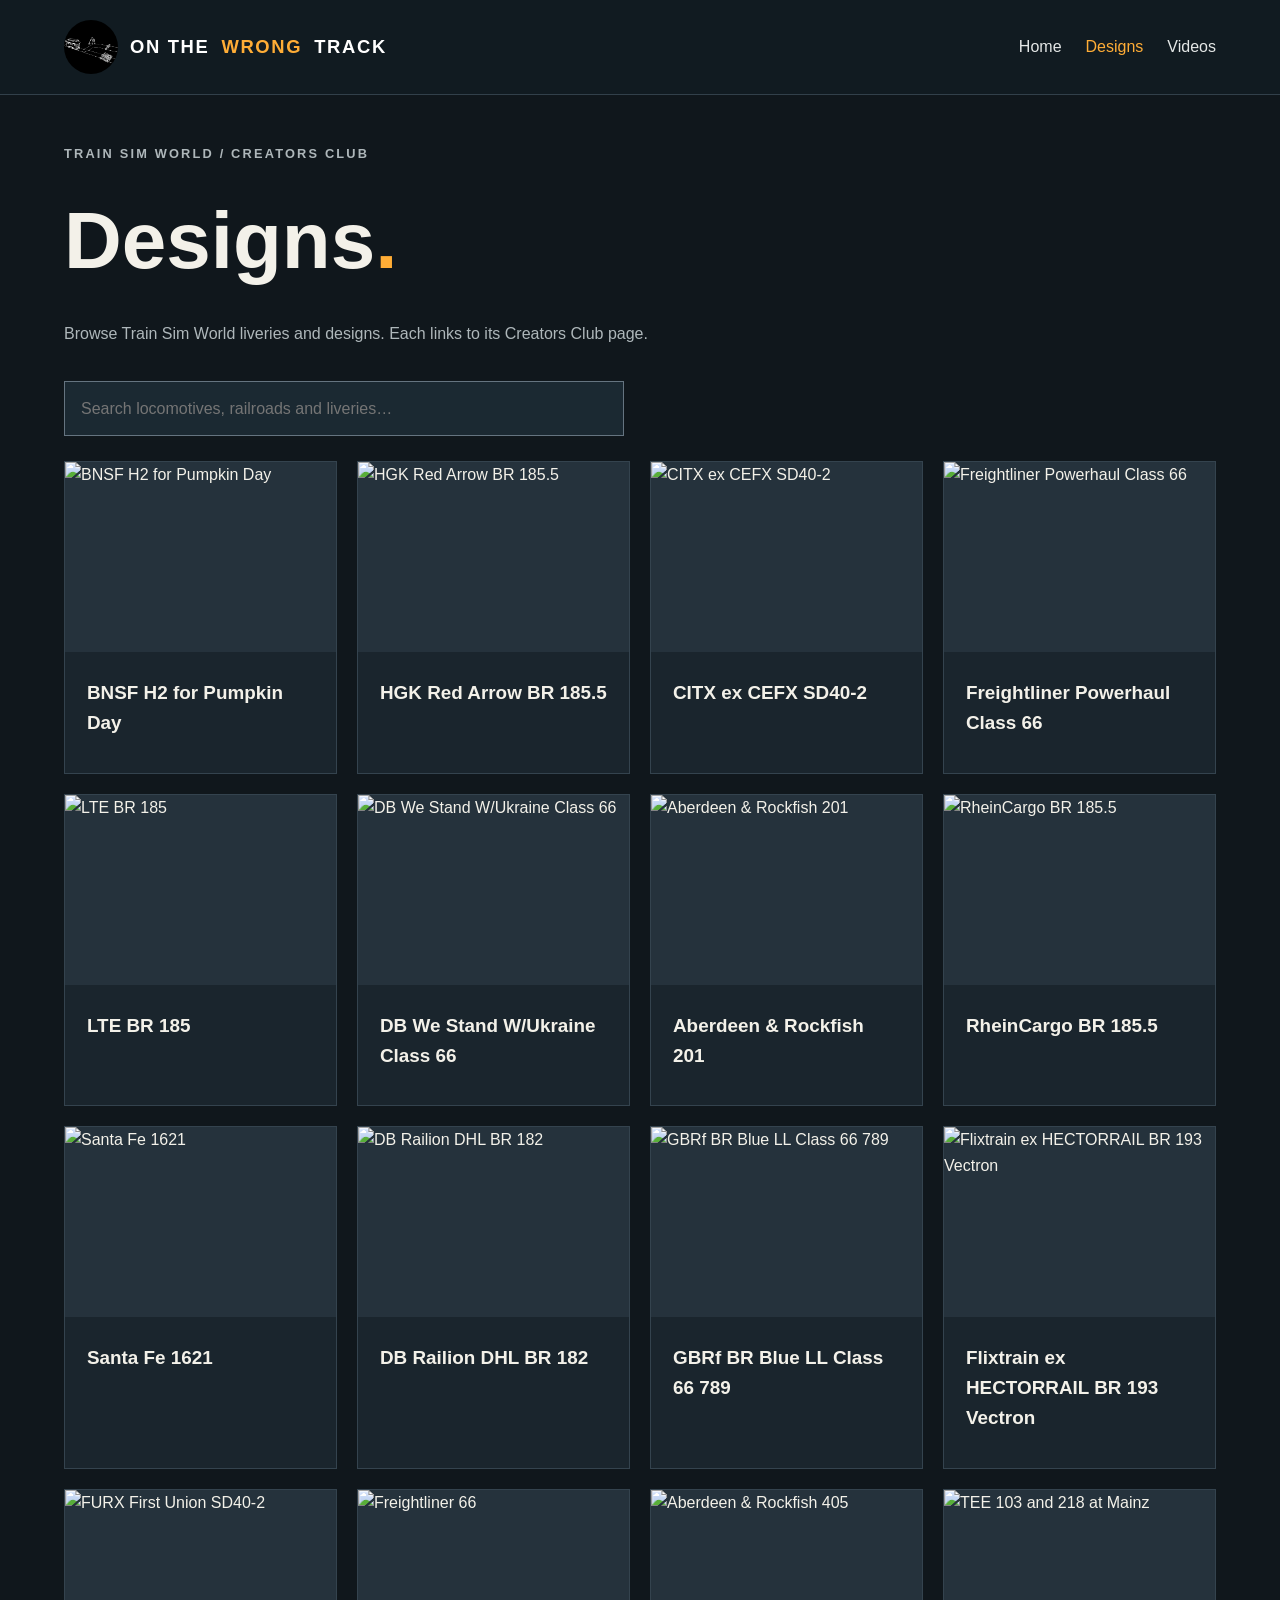
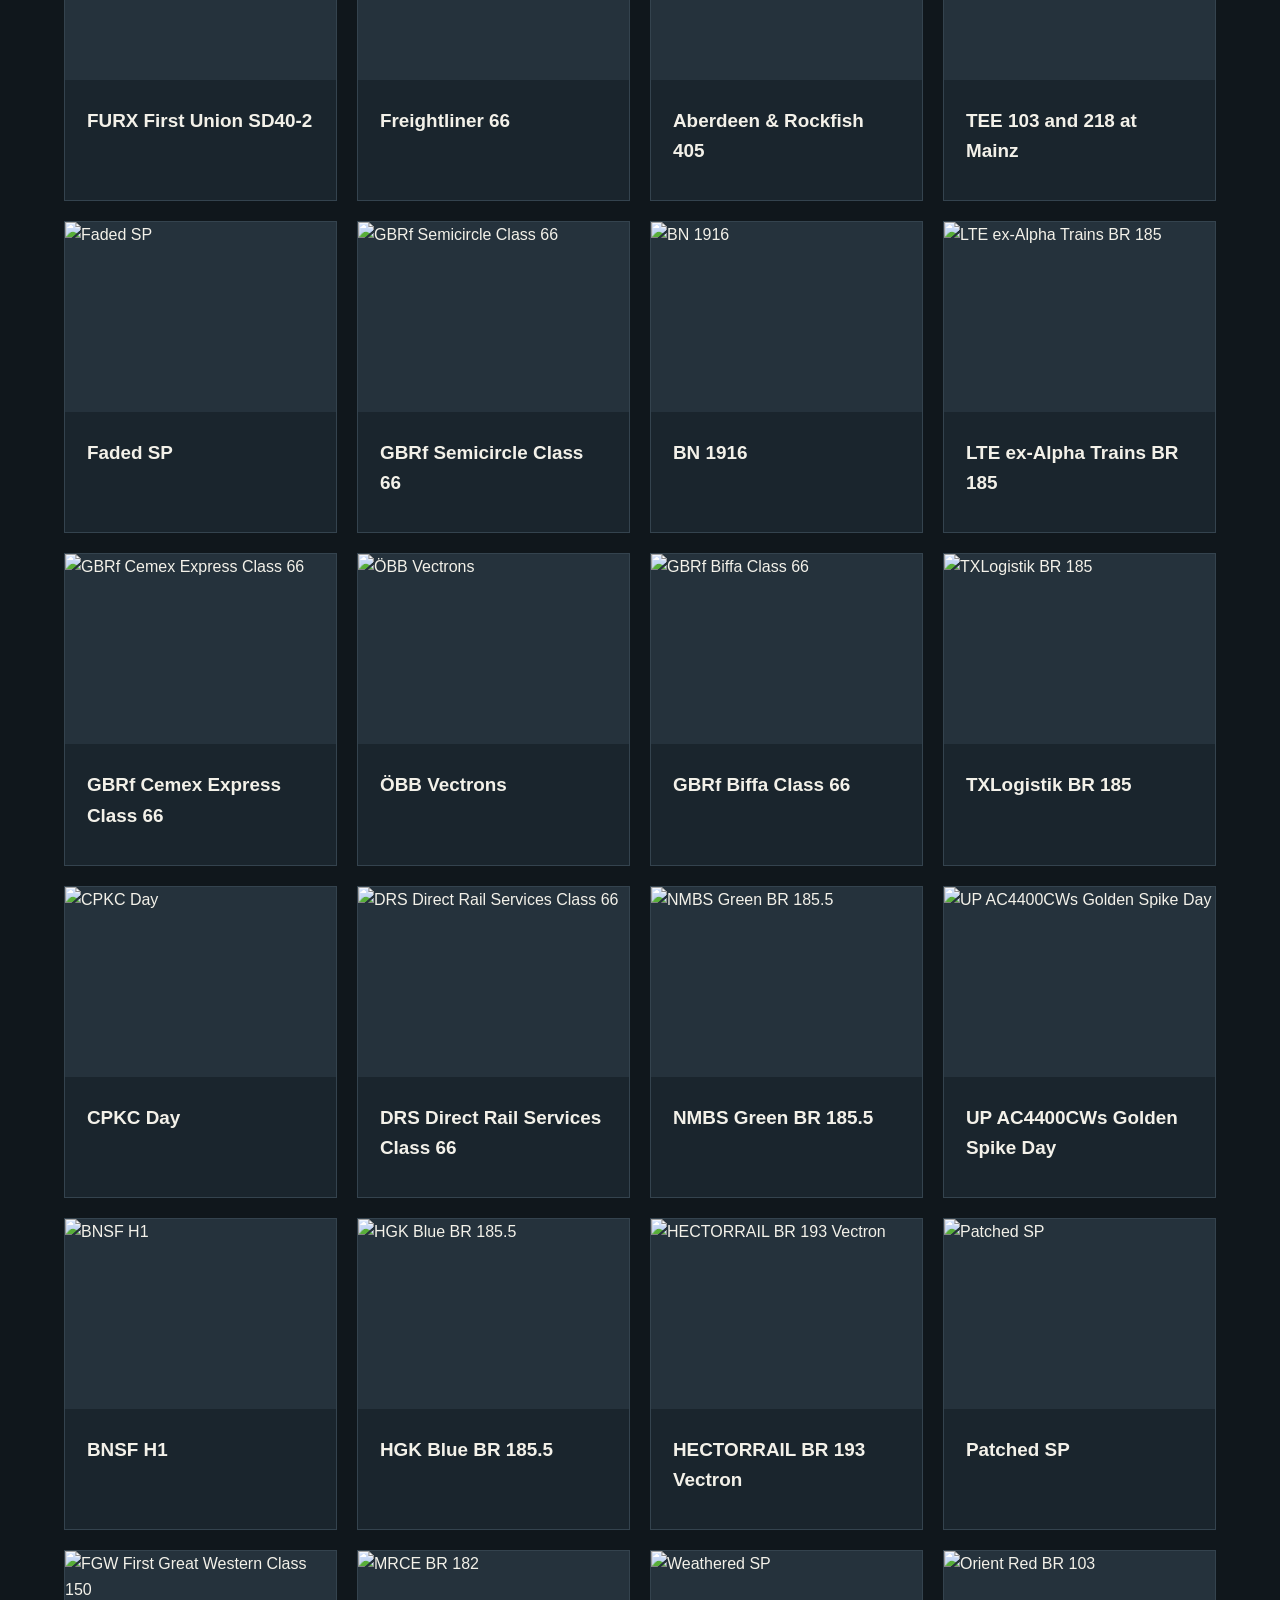
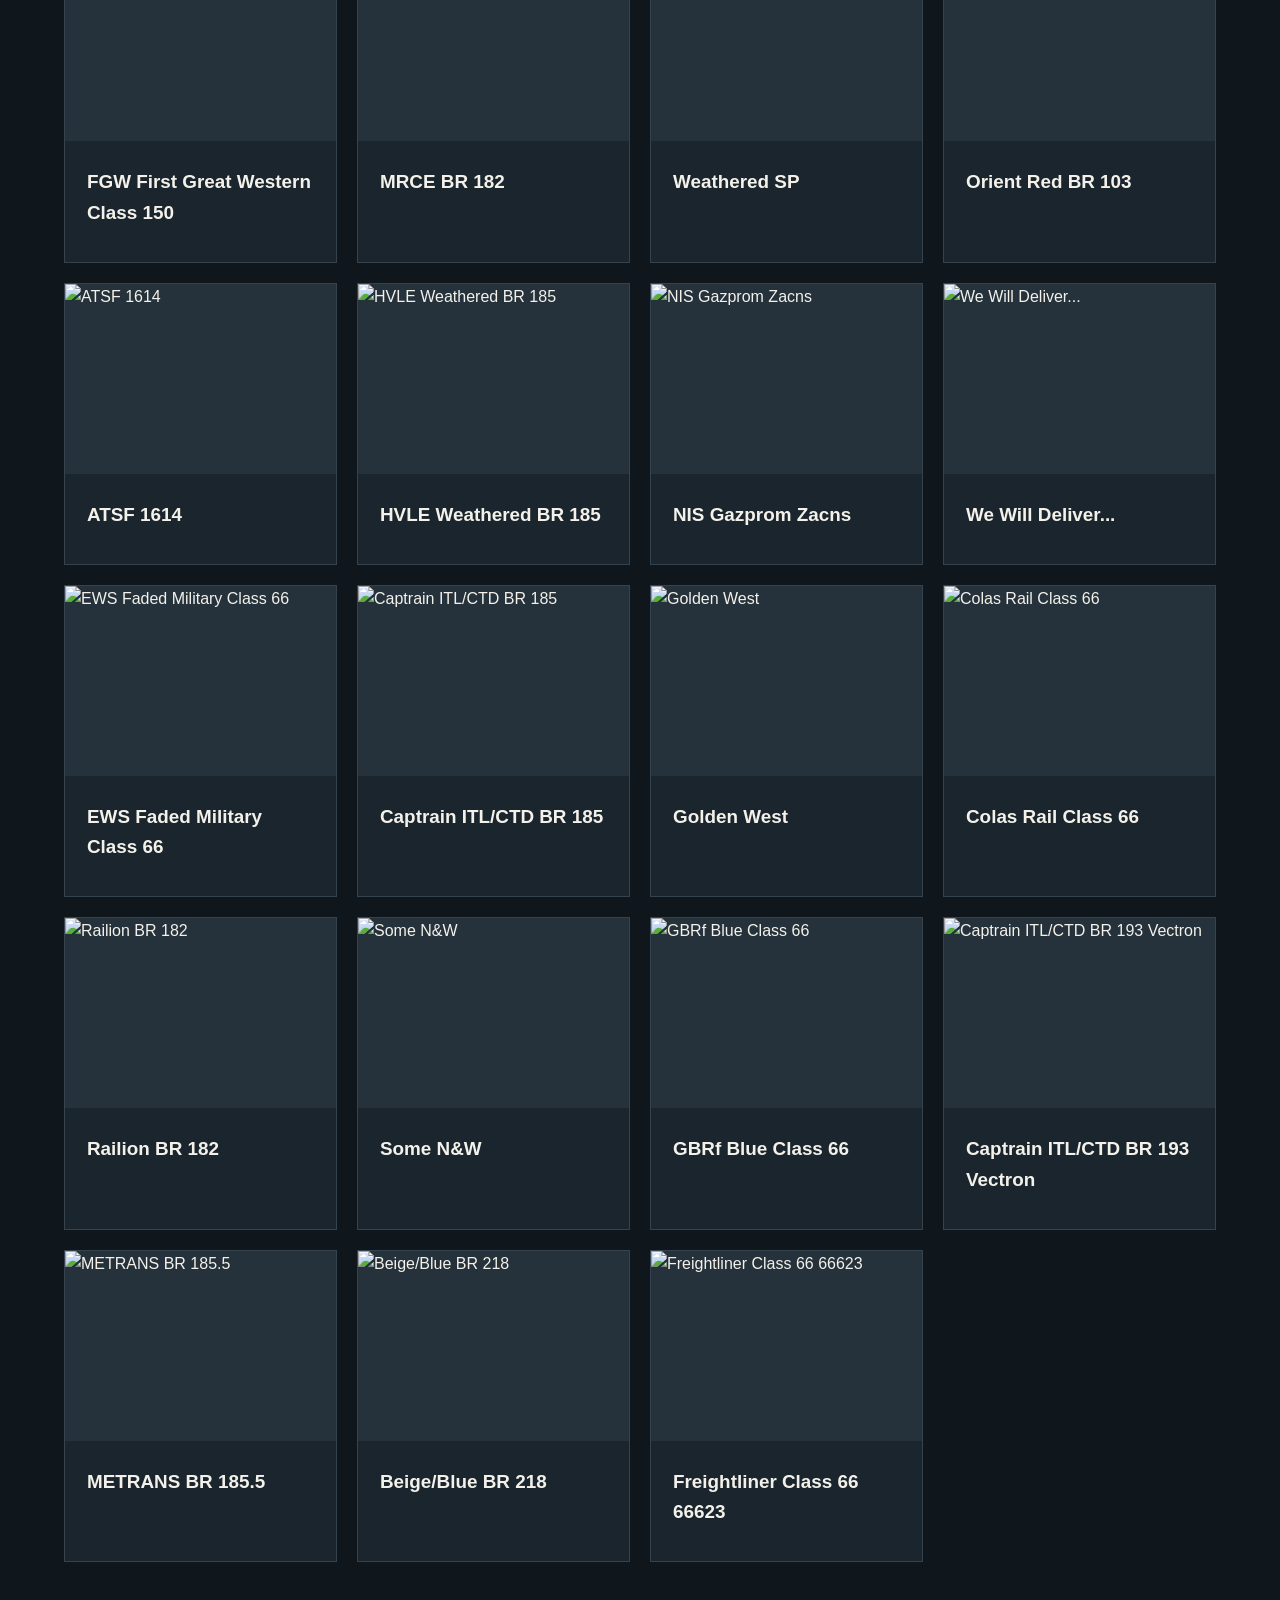
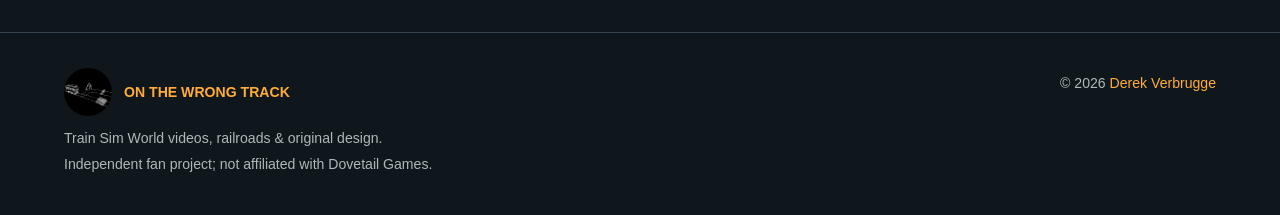
==== commit b2d1b7cd: "Load compact consistent hero spacing" ====
--- a/designs.html
+++ b/designs.html
@@ -1 +1 @@
-<!doctype html><html lang="en"><head><meta charset="utf-8"><meta name="viewport" content="width=device-width,initial-scale=1"><title>Designs | On the Wrong Track</title><link rel="stylesheet" href="style.css?v=20261029h"></head><body><div data-header></div><main><section class="pagehead"><p class="eyebrow">TRAIN SIM WORLD / CREATORS CLUB</p><h1>Designs<span class="accent">.</span></h1><p>Browse Train Sim World liveries and designs. Each links to its Creators Club page.</p><input id="search" type="search" placeholder="Search locomotives, railroads and liveries…" aria-label="Search designs"></section><div id="design-grid" class="cards"></div></main><div data-footer></div><script src="header.js?v=20261029g" defer></script><script src="footer.js?v=20261029h" defer></script><script src="app.js?v=20261029d" defer></script></body></html>+<!doctype html><html lang="en"><head><meta charset="utf-8"><meta name="viewport" content="width=device-width,initial-scale=1"><title>Designs | On the Wrong Track</title><link rel="stylesheet" href="style.css?v=20261029i"></head><body><div data-header></div><main><section class="pagehead"><p class="eyebrow">TRAIN SIM WORLD / CREATORS CLUB</p><h1>Designs<span class="accent">.</span></h1><p>Browse Train Sim World liveries and designs. Each links to its Creators Club page.</p><input id="search" type="search" placeholder="Search locomotives, railroads and liveries…" aria-label="Search designs"></section><div id="design-grid" class="cards"></div></main><div data-footer></div><script src="header.js?v=20261029g" defer></script><script src="footer.js?v=20261029h" defer></script><script src="app.js?v=20261029d" defer></script></body></html>
--- a/style.css
+++ b/style.css
@@ -30,3 +30,8 @@
 .footer-title:hover,.footer-title:focus{color:var(--accent);text-decoration:none}
 .footer-logo{width:48px;height:48px;object-fit:cover;border-radius:50%;flex-shrink:0}
 @media(max-width:560px){.footer-logo{width:42px;height:42px}}
+
+/* Consistent compact spacing between shared header and page introductions */
+.hero{padding-top:42px}
+section.pagehead{margin-top:0;padding-top:36px}
+@media(max-width:560px){.hero{padding-top:36px}section.pagehead{padding-top:36px}}
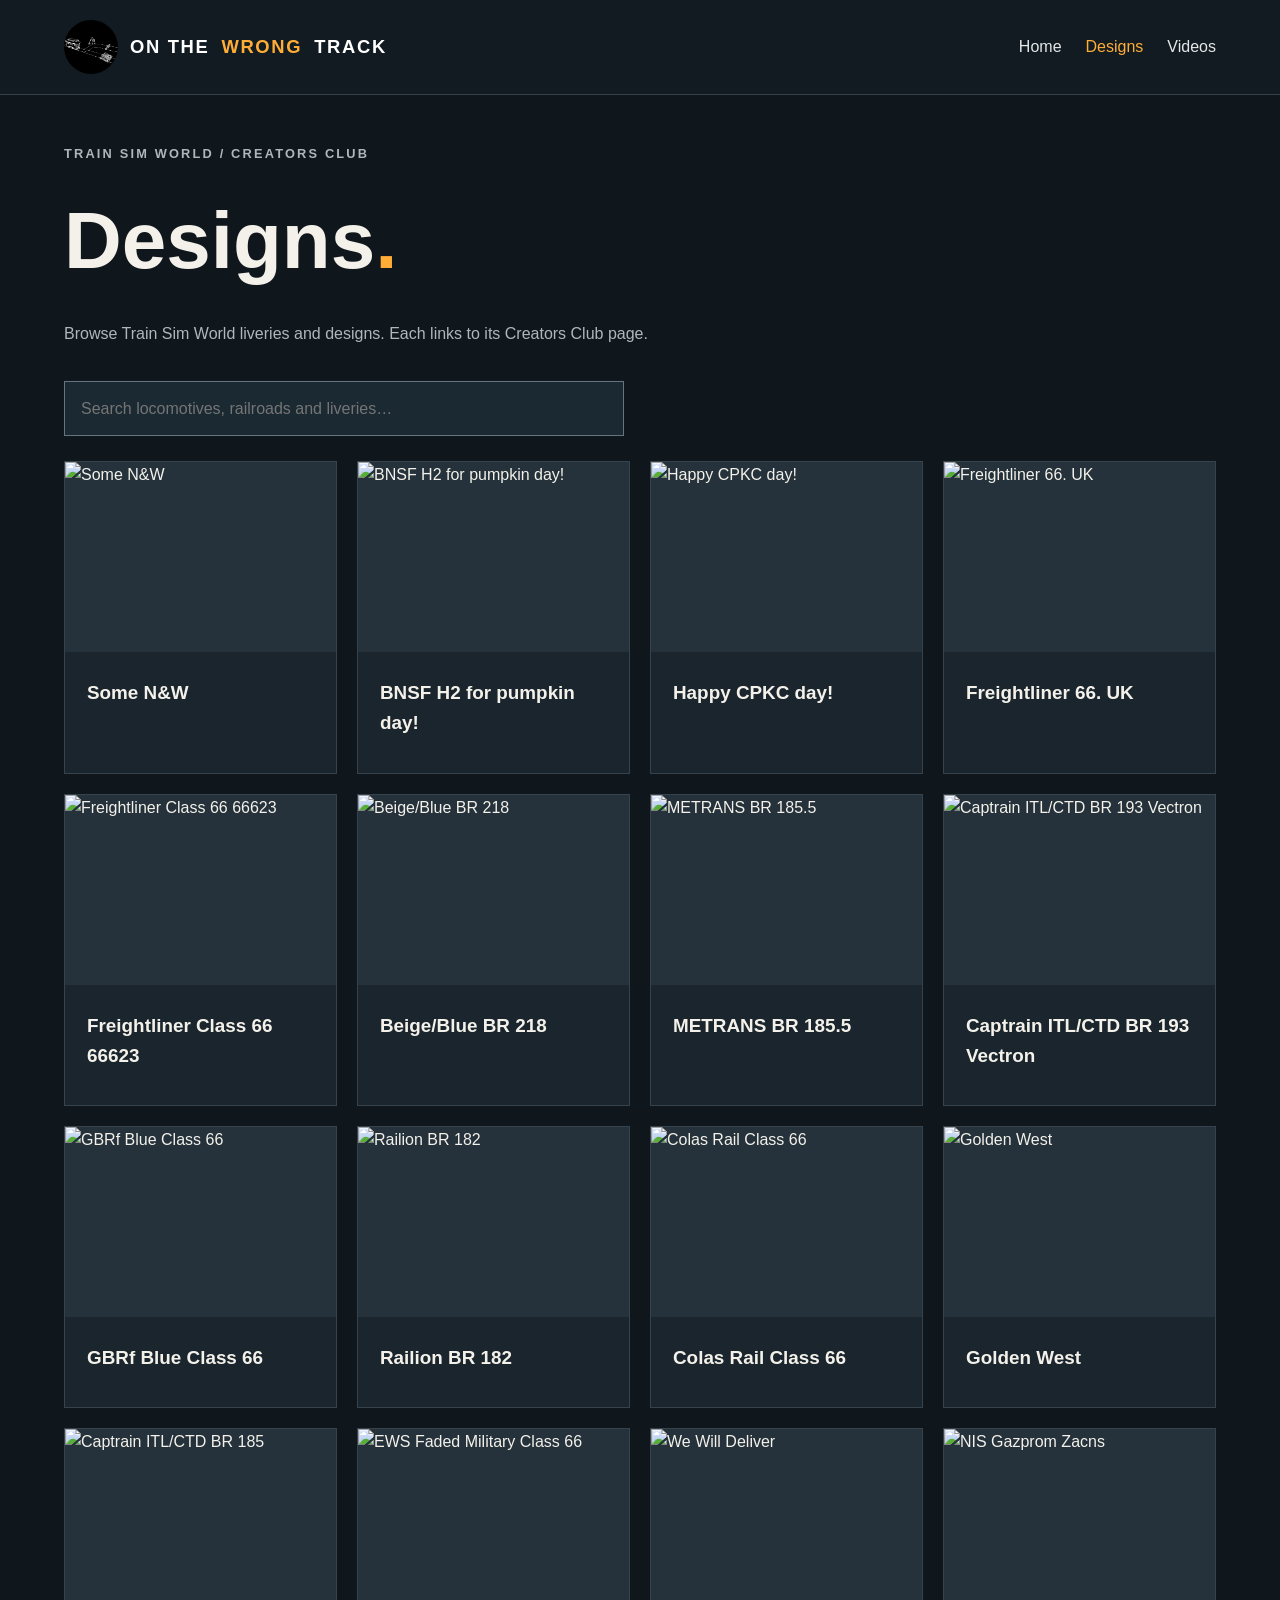
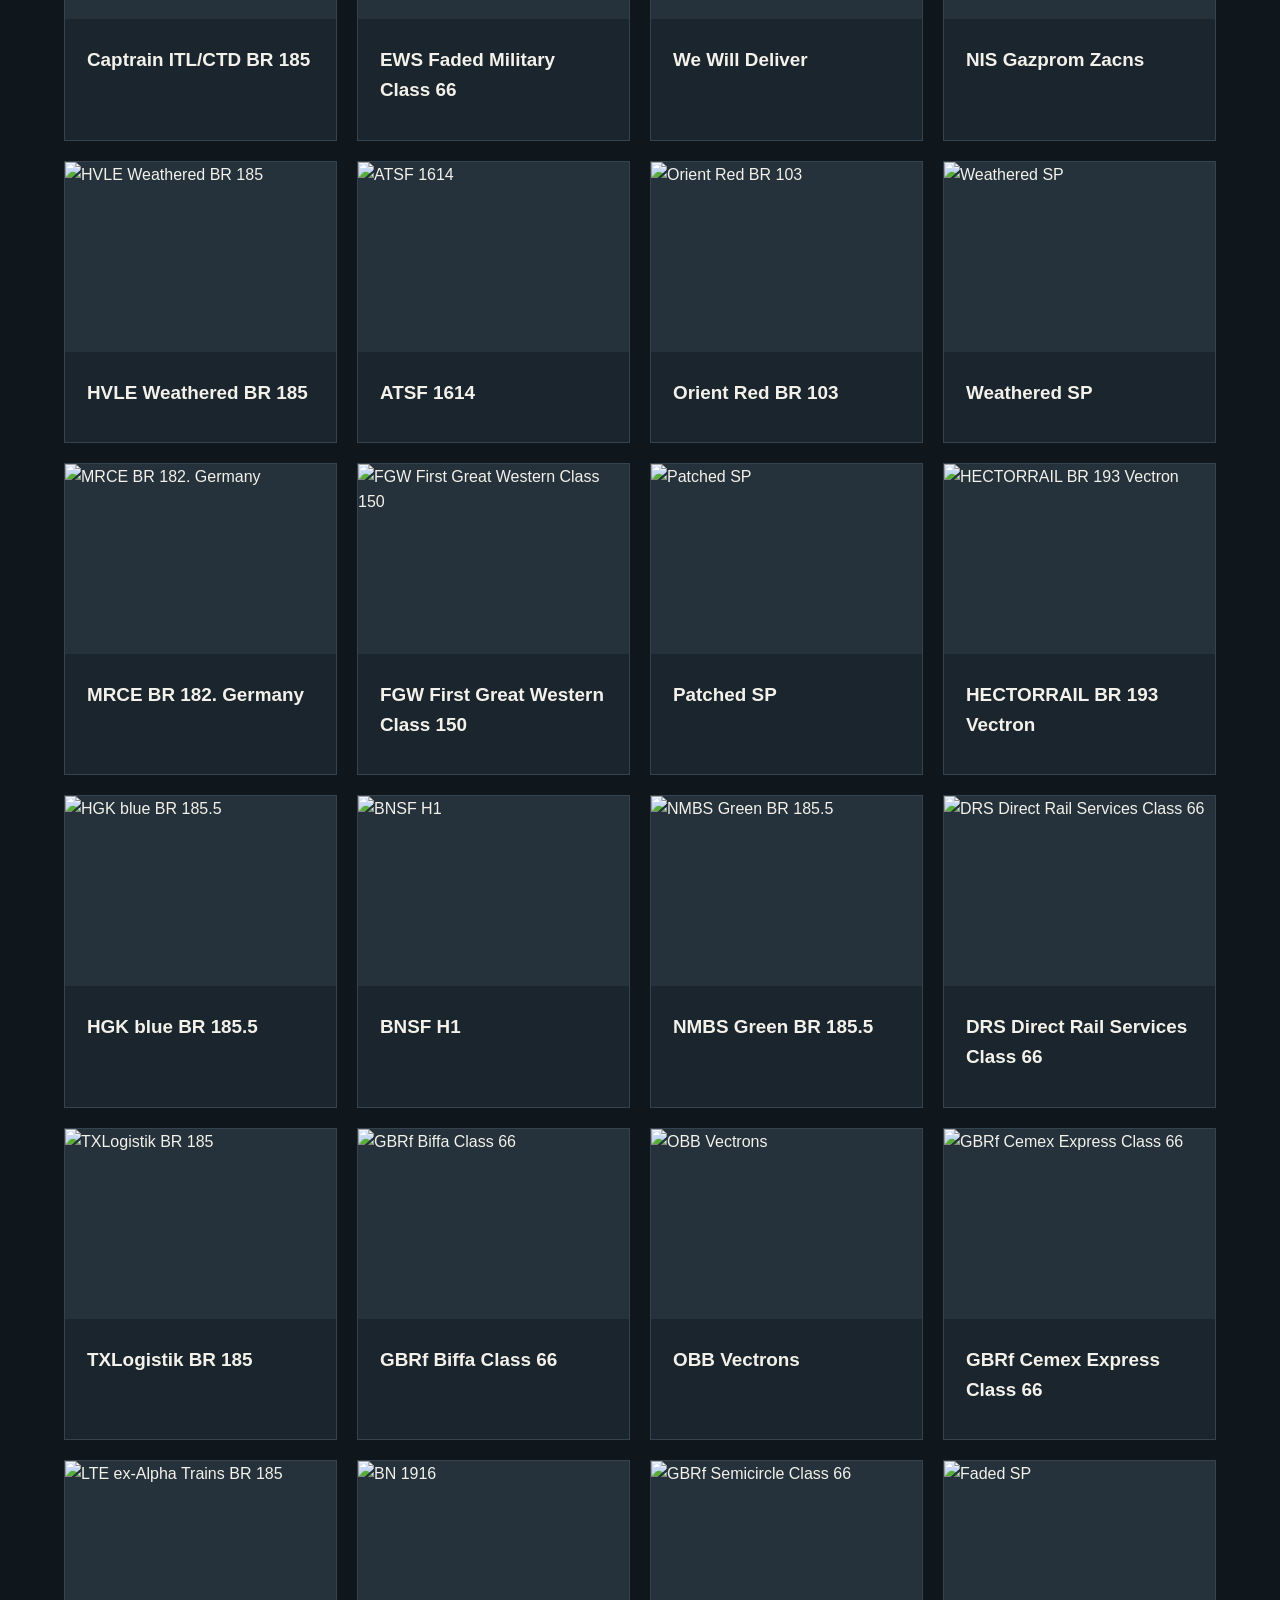
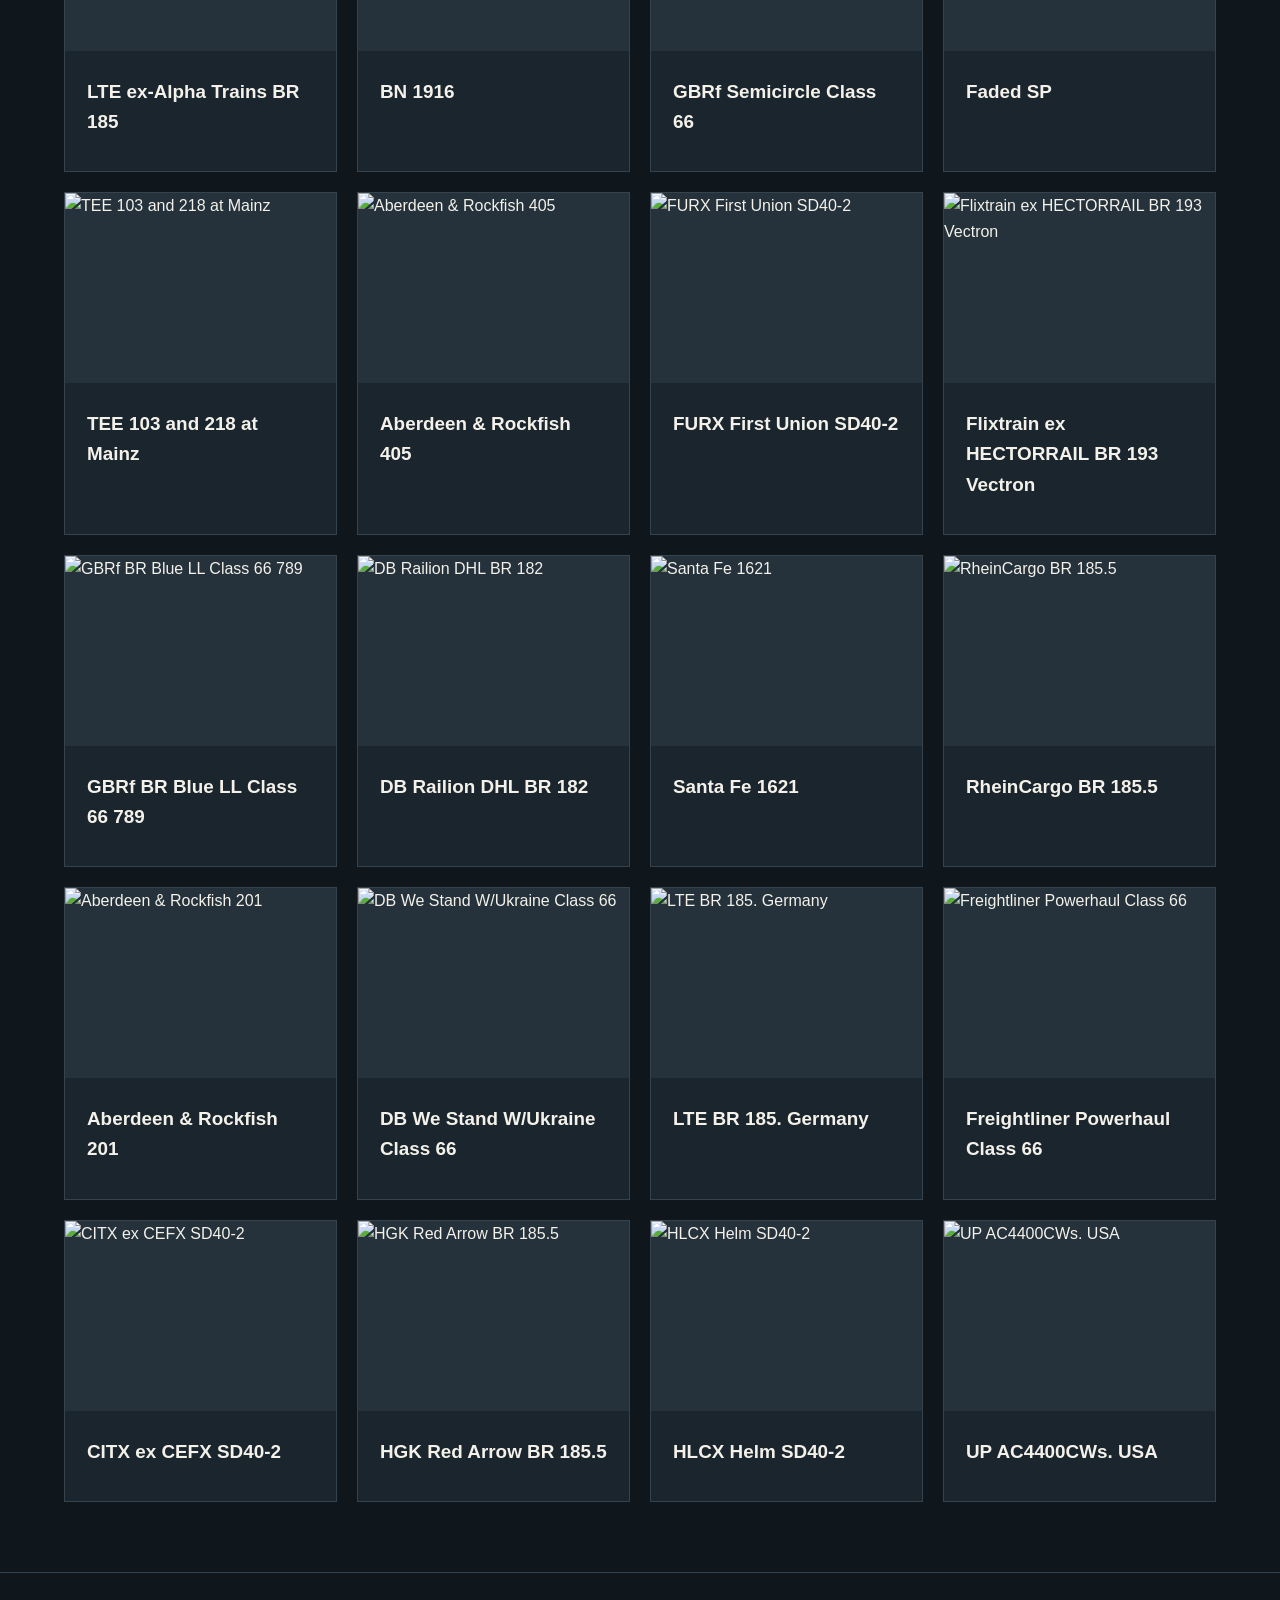
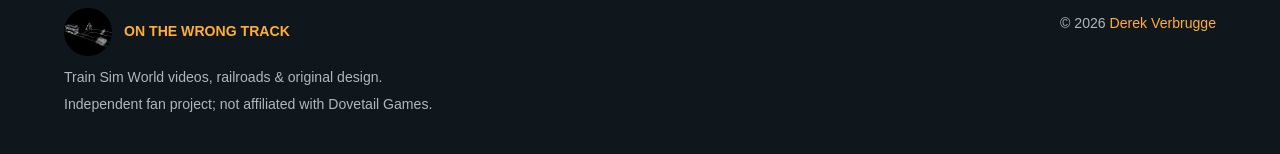
==== commit 74f9fe4b: "Reduce stale page caching and refresh asset versions" ====
--- a/designs.html
+++ b/designs.html
@@ -1 +1 @@
-<!doctype html><html lang="en"><head><meta charset="utf-8"><meta name="viewport" content="width=device-width,initial-scale=1"><title>Designs | On the Wrong Track</title><link rel="stylesheet" href="style.css?v=20261029i"></head><body><div data-header></div><main><section class="pagehead"><p class="eyebrow">TRAIN SIM WORLD / CREATORS CLUB</p><h1>Designs<span class="accent">.</span></h1><p>Browse Train Sim World liveries and designs. Each links to its Creators Club page.</p><input id="search" type="search" placeholder="Search locomotives, railroads and liveries…" aria-label="Search designs"></section><div id="design-grid" class="cards"></div></main><div data-footer></div><script src="header.js?v=20261029g" defer></script><script src="footer.js?v=20261029h" defer></script><script src="app.js?v=20261029d" defer></script></body></html>+<!doctype html><html lang="en"><head><meta charset="utf-8"><meta http-equiv="Cache-Control" content="no-cache, no-store, must-revalidate"><meta http-equiv="Pragma" content="no-cache"><meta http-equiv="Expires" content="0"><meta name="viewport" content="width=device-width,initial-scale=1"><title>Designs | On the Wrong Track</title><link rel="stylesheet" href="style.css?v=20261030a"></head><body><div data-header></div><main><section class="pagehead"><p class="eyebrow">TRAIN SIM WORLD / CREATORS CLUB</p><h1>Designs<span class="accent">.</span></h1><p>Browse Train Sim World liveries and designs. Each links to its Creators Club page.</p><input id="search" type="search" placeholder="Search locomotives, railroads and liveries…" aria-label="Search designs"></section><div id="design-grid" class="cards"></div></main><div data-footer></div><script src="header.js?v=20261030a" defer></script><script src="footer.js?v=20261030a" defer></script><script src="app.js?v=20261030a" defer></script></body></html>
